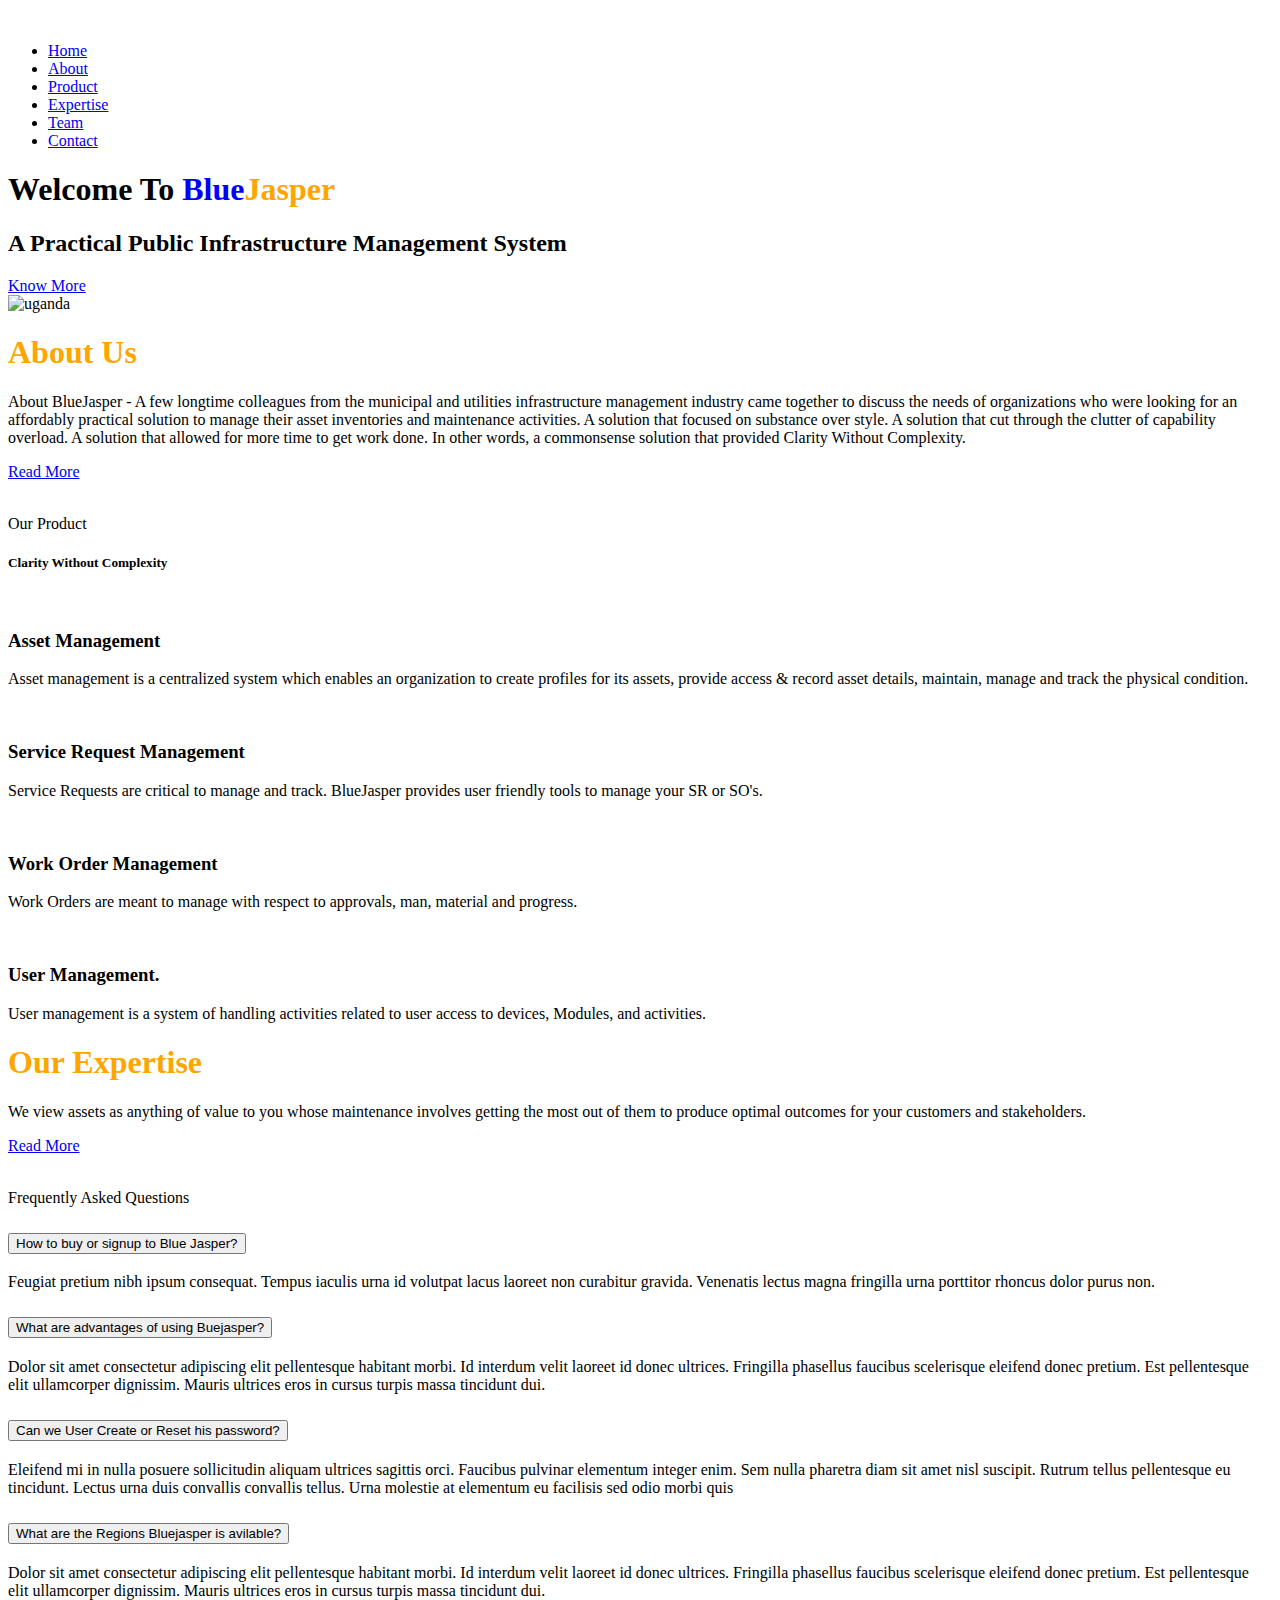
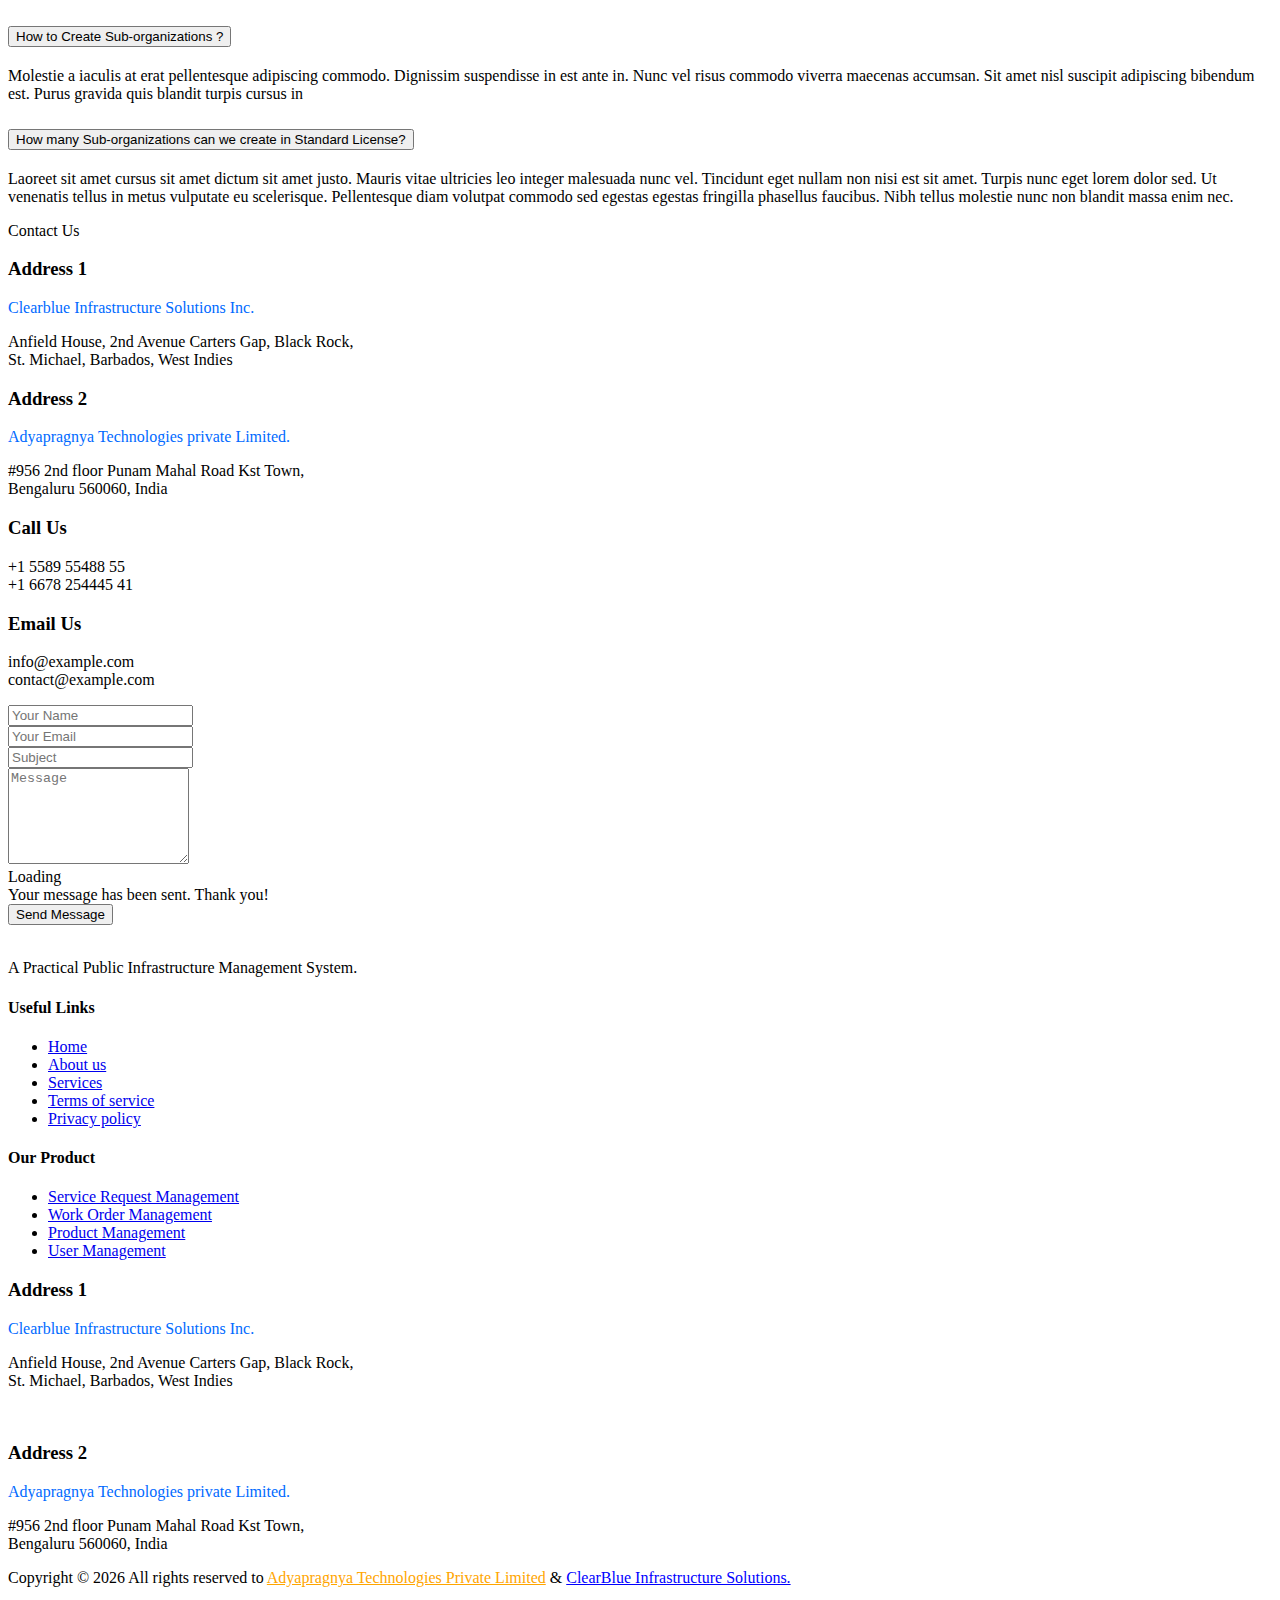
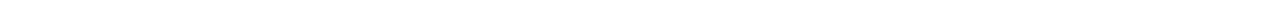
==== index.html @ 2041cfa8 "Add files via upload" ====
<!DOCTYPE html>
<html lang="en">

<head>
  <meta charset="utf-8">
  <meta content="width=device-width, initial-scale=1.0" name="viewport">

  <title>BlueJasper</title>
  <meta content="" name="description">
  <meta content="" name="keywords">

  <!-- Favicons -->
  <link href="assets/img/BJ-title-logo.png" rel="icon">
  <link href="assets/img/BJ-title-logo.png" rel="apple-touch-icon">

  <!-- Google Fonts -->
  <link href="https://fonts.googleapis.com/css?family=Open+Sans:300,300i,400,400i,600,600i,700,700i|Nunito:300,300i,400,400i,600,600i,700,700i|Poppins:300,300i,400,400i,500,500i,600,600i,700,700i" rel="stylesheet">

  <!-- Vendor CSS Files -->
  <link href="assets/vendor/aos/aos.css" rel="stylesheet">
  <link href="assets/vendor/bootstrap/css/bootstrap.min.css" rel="stylesheet">
  <link href="assets/vendor/bootstrap-icons/bootstrap-icons.css" rel="stylesheet">
  <link href="assets/vendor/glightbox/css/glightbox.min.css" rel="stylesheet">
  <link href="assets/vendor/remixicon/remixicon.css" rel="stylesheet">
  <link href="assets/vendor/swiper/swiper-bundle.min.css" rel="stylesheet">

  <!-- Template Main CSS File -->
  <link href="assets/css/style.css" rel="stylesheet">

</head>

<body>

  <!-- ======= Header ======= -->
  <header id="header" class="header fixed-top">
    <div class="container-fluid container-xl d-flex align-items-center justify-content-between">

      <a href="index.html" class="logo d-flex align-items-center">
        <img src="assets/img/nav-bar-logo.png" alt="">
      </a>

      <nav id="navbar" class="navbar">
        <ul>
          <li><a class="nav-link scrollto active" href="#hero">Home</a></li>
          <li><a class="nav-link scrollto" href="#about">About</a></li>
          <li><a class="nav-link scrollto" href="#product">Product</a></li>
          <li><a class="nav-link scrollto" href="#expertise">Expertise</a></li>
          <li><a class="nav-link scrollto" href="#team">Team</a></li>
          <li><a class="nav-link scrollto" href="#contact">Contact</a></li>
        </ul>
        <i class="bi bi-list mobile-nav-toggle"></i>
      </nav><!-- .navbar -->

    </div>
  </header><!-- End Header -->

  <!-- ======= Hero Section ======= -->
  <section id="hero" class="hero d-flex align-items-center">

    <div class="container">
      <div class="row">
        <div class="col-lg-6 d-flex flex-column justify-content-center">
          <h1 data-aos="fade-up">Welcome To <span style="color:blue">Blue</span><span style="color: orange;">Jasper</span></h1>
          <h2 data-aos="fade-up" data-aos-delay="400">A Practical Public Infrastructure Management System</h2>
          <div data-aos="fade-up" data-aos-delay="600">
            <div class="text-center text-lg-start">
              <a href="#about" class="btn-get-started scrollto d-inline-flex align-items-center justify-content-center align-self-center">
                <span>Know More</span>
                <i class="bi bi-arrow-down"></i>
              </a>
            </div>
          </div>
        </div>
        <div class="col-lg-6 hero-img" data-aos="zoom-out" data-aos-delay="300">
          <img src="assets/img/Page-1.png" class="img-fluid" alt="uganda">
        </div>
      </div>
    </div>

  </section><!-- End Hero -->

  <main id="main">
    <!-- ======= About Section ======= -->
    <section id="about" class="about">

      <div class="container" data-aos="fade-up">
        <div class="row gx-0">

          <div class="col-lg-6 d-flex flex-column justify-content-center" data-aos="fade-up" data-aos-delay="200">
            <div class="content">
              <h1 style="color: orange;">About Us</h1>
              <p>About BlueJasper - A few longtime colleagues from the municipal and utilities infrastructure management industry came together to discuss the needs of organizations who were looking for an affordably practical solution to manage their asset inventories and maintenance activities.
                 A solution that focused on substance over style. A solution that cut through the clutter of capability overload.
                 A solution that allowed for more time to get work done. In other words, a commonsense solution that provided Clarity Without Complexity.</p>
              <div class="text-center text-lg-start">
                <a href="About-us.html" class="btn-read-more d-inline-flex align-items-center justify-content-center align-self-center">
                  <span>Read More</span>
                  <i class="bi bi-arrow-right"></i>
                </a>
              </div>
            </div>
          </div>

          <div class="col-lg-6 d-flex align-items-center" data-aos="zoom-out" data-aos-delay="200">
            <img src="assets/img/about.jpg" class="img-fluid" alt="">
          </div>

        </div>
      </div>

    </section><!-- End About Section -->

    <!-- ======= Values Section ======= -->
    <section id="product" class="values">

      <div class="container" data-aos="fade-up">

        <header class="section-header">
          <p>Our Product</p>
          <h5>Clarity Without Complexity</h5>
        </header>

        <div class="row">

          <div class="col-lg-3" data-aos="fade-up" data-aos-delay="200">
            <div class="box">
              <img src="assets/img/values-4.png" class="img-fluid" alt="">
              <h3>Asset Management</h3>
              <p style="text-align: justify;">Asset management is a centralized system which enables an organization to create profiles for its assets, provide access & record asset details, maintain, manage and track the physical condition.</p>
            </div>
          </div>

          <div class="col-lg-3" data-aos="fade-up" data-aos-delay="200">
            <div class="box">
              <img src="assets/img/values-1.png" class="img-fluid" alt="">
              <h3>Service Request Management</h3>
              <p style="text-align: justify;">Service Requests are critical to manage and track. BlueJasper provides user friendly tools to manage your SR or SO's.</p>
            </div>
          </div>

          <div class="col-lg-3 mt-4 mt-lg-0" data-aos="fade-up" data-aos-delay="400">
            <div class="box">
              <img src="assets/img/values-3.png" class="img-fluid" alt="">
              <h3>Work Order Management</h3>
              <p style="text-align: justify;">Work Orders are meant to manage with respect to approvals, man, material and progress.</p>
            </div>
          </div>

          <div class="col-lg-3 mt-4 mt-lg-0" data-aos="fade-up" data-aos-delay="600">
            <div class="box">
              <img src="assets/img/values-2.png" class="img-fluid" alt="">
              <h3>User Management.</h3>
              <p style="text-align: justify;">User management is a system of handling activities related to user access to devices, Modules, and activities.</p>
            </div>
          </div>

        </div>

      </div>

    </section><!-- End Values Section -->

    <!-- ======= About Expertise Section ======= -->
    <section id="expertise" class="about">

      <div class="container" data-aos="fade-up">
        <div class="row gx-0">

          <div class="col-lg-6 d-flex flex-column justify-content-center" data-aos="fade-up" data-aos-delay="200">
            <div class="content">
              <h1 style="color: orange;">Our Expertise</h1>
              <p>We view assets as anything of value to you whose maintenance involves getting the most out of them to produce optimal outcomes for your customers and stakeholders.</p>
              <div class="text-center text-lg-start">
                <a href="expertises.html" class="btn-read-more d-inline-flex align-items-center justify-content-center align-self-center">
                  <span>Read More</span>
                  <i class="bi bi-arrow-right"></i>
                </a>
              </div>
            </div>
          </div>

          <div class="col-lg-6 d-flex align-items-center" data-aos="zoom-out" data-aos-delay="200">
            <img src="assets/img/about.jpg" class="img-fluid" alt="">
          </div>

        </div>
      </div>

    </section><!-- End Expertise Section ====-->

    <!---=====Team Section====-->
    <!-- <section id="team" class="team">

      <div class="container aos-init aos-animate" data-aos="fade-up">

        <header class="section-header">
          <p>Our Team</p>
        </header>

        <div class="row gy-4">

          <div class="col-lg-4 col-md-6 d-flex align-items-stretch aos-init aos-animate" data-aos="fade-up" data-aos-delay="100">
            <div class="member">
              <div class="member-img">
                <img src="assets/img/team/team-1.jpg" class="img-fluid" alt="">
                <div class="social">
                  <a href=""><i class="bi bi-twitter"></i></a>
                  <a href=""><i class="bi bi-facebook"></i></a>
                  <a href=""><i class="bi bi-instagram"></i></a>
                  <a href=""><i class="bi bi-linkedin"></i></a>
                </div>
              </div>
              <div class="member-info">
                <h4>Walter White</h4>
                <span>Chief Executive Officer</span>
                <p>Velit aut quia fugit et et. Dolorum ea voluptate vel tempore tenetur ipsa quae aut. Ipsum exercitationem iure minima enim corporis et voluptate.</p>
              </div>
            </div>
          </div>

          <div class="col-lg-4 col-md-6 d-flex align-items-stretch aos-init aos-animate" data-aos="fade-up" data-aos-delay="200">
            <div class="member">
              <div class="member-img">
                <img src="assets/img/team/team-2.jpg" class="img-fluid" alt="">
                <div class="social">
                  <a href=""><i class="bi bi-twitter"></i></a>
                  <a href=""><i class="bi bi-facebook"></i></a>
                  <a href=""><i class="bi bi-instagram"></i></a>
                  <a href=""><i class="bi bi-linkedin"></i></a>
                </div>
              </div>
              <div class="member-info">
                <h4>Sarah Jhonson</h4>
                <span>Product Manager</span>
                <p>Quo esse repellendus quia id. Est eum et accusantium pariatur fugit nihil minima suscipit corporis. Voluptate sed quas reiciendis animi neque sapiente.</p>
              </div>
            </div>
          </div>

          <div class="col-lg-4 col-md-6 d-flex align-items-stretch aos-init aos-animate" data-aos="fade-up" data-aos-delay="300">
            <div class="member">
              <div class="member-img">
                <img src="assets/img/team/team-3.jpg" class="img-fluid" alt="">
                <div class="social">
                  <a href=""><i class="bi bi-twitter"></i></a>
                  <a href=""><i class="bi bi-facebook"></i></a>
                  <a href=""><i class="bi bi-instagram"></i></a>
                  <a href=""><i class="bi bi-linkedin"></i></a>
                </div>
              </div>
              <div class="member-info">
                <h4>William Anderson</h4>
                <span>CTO</span>
                <p>Vero omnis enim consequatur. Voluptas consectetur unde qui molestiae deserunt. Voluptates enim aut architecto porro aspernatur molestiae modi.</p>
              </div>
            </div>
          </div>


        </div>

      </div>

    </section> -->
    <!----======End Of Team Section====-->

 
  

    <!-- ======= Services Section ======= -->
    <!-- <section id="services" class="services">

      <div class="container" data-aos="fade-up">

        <header class="section-header">
          <h2>Services</h2>
          <p>Veritatis et dolores facere numquam et praesentium</p>
        </header>

        <div class="row gy-4">

          <div class="col-lg-4 col-md-6" data-aos="fade-up" data-aos-delay="200">
            <div class="service-box blue">
              <i class="ri-discuss-line icon"></i>
              <h3>Nesciunt Mete</h3>
              <p>Provident nihil minus qui consequatur non omnis maiores. Eos accusantium minus dolores iure perferendis tempore et consequatur.</p>
              <a href="#" class="read-more"><span>Read More</span> <i class="bi bi-arrow-right"></i></a>
            </div>
          </div>

          <div class="col-lg-4 col-md-6" data-aos="fade-up" data-aos-delay="300">
            <div class="service-box orange">
              <i class="ri-discuss-line icon"></i>
              <h3>Eosle Commodi</h3>
              <p>Ut autem aut autem non a. Sint sint sit facilis nam iusto sint. Libero corrupti neque eum hic non ut nesciunt dolorem.</p>
              <a href="#" class="read-more"><span>Read More</span> <i class="bi bi-arrow-right"></i></a>
            </div>
          </div>

          <div class="col-lg-4 col-md-6" data-aos="fade-up" data-aos-delay="400">
            <div class="service-box green">
              <i class="ri-discuss-line icon"></i>
              <h3>Ledo Markt</h3>
              <p>Ut excepturi voluptatem nisi sed. Quidem fuga consequatur. Minus ea aut. Vel qui id voluptas adipisci eos earum corrupti.</p>
              <a href="#" class="read-more"><span>Read More</span> <i class="bi bi-arrow-right"></i></a>
            </div>
          </div>

          

        </div>

      </div>

    </section> -->

    <!-- ======= Pricing Section ======= -->
    <!-- <section id="pricing" class="pricing">

      <div class="container" data-aos="fade-up">

        <header class="section-header">
          <h2>Pricing</h2>
          <p>Check our Pricing</p>
        </header>

        <div class="row gy-4" data-aos="fade-left">


          <div class="col-lg-4 col-md-6" data-aos="zoom-in" data-aos-delay="200">
            <div class="box">
              <span class="featured">Featured</span>
              <h3 style="color: #65c600;">Starter Plan</h3>
              <div class="price"><sup>$</sup>19<span> / mo</span></div>
              <img src="assets/img/pricing-starter.png" class="img-fluid" alt="">
              <ul>
                <li>Aida dere</li>
                <li>Nec feugiat nisl</li>
                <li>Nulla at volutpat dola</li>
                <li>Pharetra massa</li>
                <li class="na">Massa ultricies mi</li>
              </ul>
              <a href="#" class="btn-buy">Buy Now</a>
            </div>
          </div>

          <div class="col-lg-4 col-md-6" data-aos="zoom-in" data-aos-delay="300">
            <div class="box">
              <h3 style="color: #ff901c;">Business Plan</h3>
              <div class="price"><sup>$</sup>29<span> / mo</span></div>
              <img src="assets/img/pricing-business.png" class="img-fluid" alt="">
              <ul>
                <li>Aida dere</li>
                <li>Nec feugiat nisl</li>
                <li>Nulla at volutpat dola</li>
                <li>Pharetra massa</li>
                <li>Massa ultricies mi</li>
              </ul>
              <a href="#" class="btn-buy">Buy Now</a>
            </div>
          </div>

          <div class="col-lg-4 col-md-6" data-aos="zoom-in" data-aos-delay="400">
            <div class="box">
              <h3 style="color: #ff0071;">Ultimate Plan</h3>
              <div class="price"><sup>$</sup>49<span> / mo</span></div>
              <img src="assets/img/pricing-ultimate.png" class="img-fluid" alt="">
              <ul>
                <li>Aida dere</li>
                <li>Nec feugiat nisl</li>
                <li>Nulla at volutpat dola</li>
                <li>Pharetra massa</li>
                <li>Massa ultricies mi</li>
              </ul>
              <a href="#" class="btn-buy">Buy Now</a>
            </div>
          </div>

        </div>

      </div>

    </section> -->

    <!-- ======= F.A.Q Section ======= -->
    <section id="faq" class="faq">

      <div class="container" data-aos="fade-up">

        <header class="section-header">
          <p>Frequently Asked Questions</p>
        </header>

        <div class="row">
          <div class="col-lg-6">
            <!-- F.A.Q List 1-->
            <div class="accordion accordion-flush" id="faqlist1">
              <div class="accordion-item">
                <h2 class="accordion-header">
                  <button class="accordion-button collapsed" type="button" data-bs-toggle="collapse" data-bs-target="#faq-content-1">
                    How to buy or signup to Blue Jasper?
                  </button>
                </h2>
                <div id="faq-content-1" class="accordion-collapse collapse" data-bs-parent="#faqlist1">
                  <div class="accordion-body">
                    Feugiat pretium nibh ipsum consequat. Tempus iaculis urna id volutpat lacus laoreet non curabitur gravida. Venenatis lectus magna fringilla urna porttitor rhoncus dolor purus non.
                  </div>
                </div>
              </div>

              <div class="accordion-item">
                <h2 class="accordion-header">
                  <button class="accordion-button collapsed" type="button" data-bs-toggle="collapse" data-bs-target="#faq-content-2">
                    What are advantages of using Buejasper?
                  </button>
                </h2>
                <div id="faq-content-2" class="accordion-collapse collapse" data-bs-parent="#faqlist1">
                  <div class="accordion-body">
                    Dolor sit amet consectetur adipiscing elit pellentesque habitant morbi. Id interdum velit laoreet id donec ultrices. Fringilla phasellus faucibus scelerisque eleifend donec pretium. Est pellentesque elit ullamcorper dignissim. Mauris ultrices eros in cursus turpis massa tincidunt dui.
                  </div>
                </div>
              </div>

              <div class="accordion-item">
                <h2 class="accordion-header">
                  <button class="accordion-button collapsed" type="button" data-bs-toggle="collapse" data-bs-target="#faq-content-3">
                    Can we User Create or Reset his password?
                  </button>
                </h2>
                <div id="faq-content-3" class="accordion-collapse collapse" data-bs-parent="#faqlist1">
                  <div class="accordion-body">
                    Eleifend mi in nulla posuere sollicitudin aliquam ultrices sagittis orci. Faucibus pulvinar elementum integer enim. Sem nulla pharetra diam sit amet nisl suscipit. Rutrum tellus pellentesque eu tincidunt. Lectus urna duis convallis convallis tellus. Urna molestie at elementum eu facilisis sed odio morbi quis
                  </div>
                </div>
              </div>

            </div>
          </div>

          <div class="col-lg-6">

            <!-- F.A.Q List 2-->
            <div class="accordion accordion-flush" id="faqlist2">

              <div class="accordion-item">
                <h2 class="accordion-header">
                  <button class="accordion-button collapsed" type="button" data-bs-toggle="collapse" data-bs-target="#faq2-content-1">
                    What are the Regions Bluejasper is avilable?
                  </button>
                </h2>
                <div id="faq2-content-1" class="accordion-collapse collapse" data-bs-parent="#faqlist2">
                  <div class="accordion-body">
                    Dolor sit amet consectetur adipiscing elit pellentesque habitant morbi. Id interdum velit laoreet id donec ultrices. Fringilla phasellus faucibus scelerisque eleifend donec pretium. Est pellentesque elit ullamcorper dignissim. Mauris ultrices eros in cursus turpis massa tincidunt dui.
                  </div>
                </div>
              </div>

              <div class="accordion-item">
                <h2 class="accordion-header">
                  <button class="accordion-button collapsed" type="button" data-bs-toggle="collapse" data-bs-target="#faq2-content-2">
                    How to Create Sub-organizations ?
                  </button>
                </h2>
                <div id="faq2-content-2" class="accordion-collapse collapse" data-bs-parent="#faqlist2">
                  <div class="accordion-body">
                    Molestie a iaculis at erat pellentesque adipiscing commodo. Dignissim suspendisse in est ante in. Nunc vel risus commodo viverra maecenas accumsan. Sit amet nisl suscipit adipiscing bibendum est. Purus gravida quis blandit turpis cursus in
                  </div>
                </div>
              </div>

              <div class="accordion-item">
                <h2 class="accordion-header">
                  <button class="accordion-button collapsed" type="button" data-bs-toggle="collapse" data-bs-target="#faq2-content-3">
                    How many Sub-organizations can we create in Standard License?
                  </button>
                </h2>
                <div id="faq2-content-3" class="accordion-collapse collapse" data-bs-parent="#faqlist2">
                  <div class="accordion-body">
                    Laoreet sit amet cursus sit amet dictum sit amet justo. Mauris vitae ultricies leo integer malesuada nunc vel. Tincidunt eget nullam non nisi est sit amet. Turpis nunc eget lorem dolor sed. Ut venenatis tellus in metus vulputate eu scelerisque. Pellentesque diam volutpat commodo sed egestas egestas fringilla phasellus faucibus. Nibh tellus molestie nunc non blandit massa enim nec.
                  </div>
                </div>
              </div>

            </div>
          </div>

        </div>

      </div>

    </section><!-- End F.A.Q Section -->



    <!-- ======= Contact Section ======= -->
    <section id="contact" class="contact">

      <div class="container" data-aos="fade-up">

        <header class="section-header">
          <p>Contact Us</p>
        </header>

        <div class="row gy-4">

          <div class="col-lg-6">

            <div class="row gy-4">
              <div class="col-md-6">
                <div class="info-box">
                  <i class="bi bi-geo-alt"></i>
                  <h3>Address 1</h3>
                  <p style="color: #006aff;">Clearblue Infrastructure Solutions Inc.</p>
                  <p>Anfield House, 2nd Avenue Carters Gap, Black Rock,
                    <br>St. Michael, Barbados, West Indies</p>
                </div>
              </div>
              <div class="col-md-6">
                <div class="info-box">
                  <i class="bi bi-geo-alt"></i>
                  <h3>Address 2</h3>
                  <p style="color: #006aff;">Adyapragnya Technologies private Limited.</p>
                  <p>#956 2nd floor Punam Mahal Road
                    Kst Town, 
                    <br>Bengaluru 560060, India</p>
                </div>
              </div>
              
              <div class="col-md-6">
                <div class="info-box">
                  <i class="bi bi-telephone"></i>
                  <h3>Call Us</h3>
                  <p>+1 5589 55488 55<br>+1 6678 254445 41</p>
                </div>
              </div>
              <div class="col-md-6">
                <div class="info-box">
                  <i class="bi bi-envelope"></i>
                  <h3>Email Us</h3>
                  <p>info@example.com<br>contact@example.com</p>
                </div>
              </div>
            </div>

          </div>

          <div class="col-lg-6">
            <form action="forms/contact.php" method="post" class="php-email-form">
              <div class="row gy-4">

                <div class="col-md-6">
                  <input type="text" name="name" class="form-control" placeholder="Your Name" required>
                </div>

                <div class="col-md-6 ">
                  <input type="email" class="form-control" name="email" placeholder="Your Email" required>
                </div>

                <div class="col-md-12">
                  <input type="text" class="form-control" name="subject" placeholder="Subject" required>
                </div>

                <div class="col-md-12">
                  <textarea class="form-control" name="message" rows="6" placeholder="Message" required></textarea>
                </div>

                <div class="col-md-12 text-center">
                  <div class="loading">Loading</div>
                  <div class="error-message"></div>
                  <div class="sent-message">Your message has been sent. Thank you!</div>

                  <button type="submit">Send Message</button>
                </div>

              </div>
            </form>

          </div>

        </div>

      </div>

    </section><!-- End Contact Section -->

  </main><!-- End #main -->

  <!-- ======= Footer ======= -->
  <footer id="footer" class="footer">

    <div class="footer-top">
      <div class="container">
        <div class="row gy-4">
          <div class="col-lg-4 col-md-12 footer-info">
            <a href="index.html" class="logo d-flex align-items-center">
              <img src="assets/img/footer-logo.png" alt="">
            </a>
            <p>A Practical Public Infrastructure Management System.</p>
            <div class="social-links mt-3">
              <a href="#" class="twitter"><i class="bi bi-twitter"></i></a>
              <a href="#" class="facebook"><i class="bi bi-facebook"></i></a>
              <a href="#" class="instagram"><i class="bi bi-instagram"></i></a>
              <a href="#" class="linkedin"><i class="bi bi-linkedin"></i></a>
            </div>
          </div>

          <div class="col-lg-3 col-6 footer-links">
            <h4>Useful Links</h4>
            <ul>
              <li><i class="bi bi-chevron-right"></i> <a href="index.html">Home</a></li>
              <li><i class="bi bi-chevron-right"></i> <a href="About-us.html">About us</a></li>
              <li><i class="bi bi-chevron-right"></i> <a href="#">Services</a></li>
              <li><i class="bi bi-chevron-right"></i> <a href="#">Terms of service</a></li>
              <li><i class="bi bi-chevron-right"></i> <a href="#">Privacy policy</a></li>
            </ul>
          </div>

          <div class="col-lg-3 col-6 footer-links">
            <h4>Our Product</h4>
            <ul>
              <li><i class="bi bi-chevron-right"></i> <a href="#product">Service Request Management</a></li>
              <li><i class="bi bi-chevron-right"></i> <a href="#product">Work Order Management</a></li>
              <li><i class="bi bi-chevron-right"></i> <a href="#product">Product Management</a></li>
              <li><i class="bi bi-chevron-right"></i> <a href="#product">User Management</a></li>
            </ul>
          </div>

          <div class="col-lg-4 col-md-12 footer-contact text-center text-md-start">
            <h3><i class="bi bi-geo-alt-fill"></i>Address 1</h3>
            <p style="color: #006aff;">Clearblue Infrastructure Solutions Inc.</p>
            <p>Anfield House, 2nd Avenue Carters Gap, Black Rock,
              <br>St. Michael, Barbados, West Indies</p><br>
          </div>

          <div class="col-lg-4 col-md-12 footer-contact text-center text-md-start">
            <h3><i class="bi bi-geo-alt-fill"></i>Address 2</h3>
            <p style="color: #006aff;">Adyapragnya Technologies private Limited.</p>
          <p>#956 2nd floor Punam Mahal Road
            Kst Town, 
            <br>Bengaluru 560060, India</p>
        </p>
          </div>

          
        </div>
      </div>
    </div>

    <div class="container">
      <div class="copyright">
        <p class="copywrite-text">
            Copyright © <script>document.write(new Date().getFullYear());</script> All rights reserved to <i class="fa fa-building-o" aria-hidden="true"></i><a href="https://www.adyapragnya.com/" target="_blank" style="color: orange;"> Adyapragnya Technologies Private Limited</a> &amp; <a href="https://clearblue-infra.com/" target="_blank" style="color: Blue;">ClearBlue Infrastructure Solutions.</a>
            </p>
      </div>
      
    </div>
  </footer><!-- End Footer -->

  <a href="#" class="back-to-top d-flex align-items-center justify-content-center"><i class="bi bi-arrow-up-short"></i></a>

  <!-- Vendor JS Files -->
  <script src="assets/vendor/purecounter/purecounter_vanilla.js"></script>
  <script src="assets/vendor/aos/aos.js"></script>
  <script src="assets/vendor/bootstrap/js/bootstrap.bundle.min.js"></script>
  <script src="assets/vendor/glightbox/js/glightbox.min.js"></script>
  <script src="assets/vendor/isotope-layout/isotope.pkgd.min.js"></script>
  <script src="assets/vendor/swiper/swiper-bundle.min.js"></script>
  <script src="assets/vendor/php-email-form/validate.js"></script>

  <!-- Template Main JS File -->
  <script src="assets/js/main.js"></script>

</body>

</html>
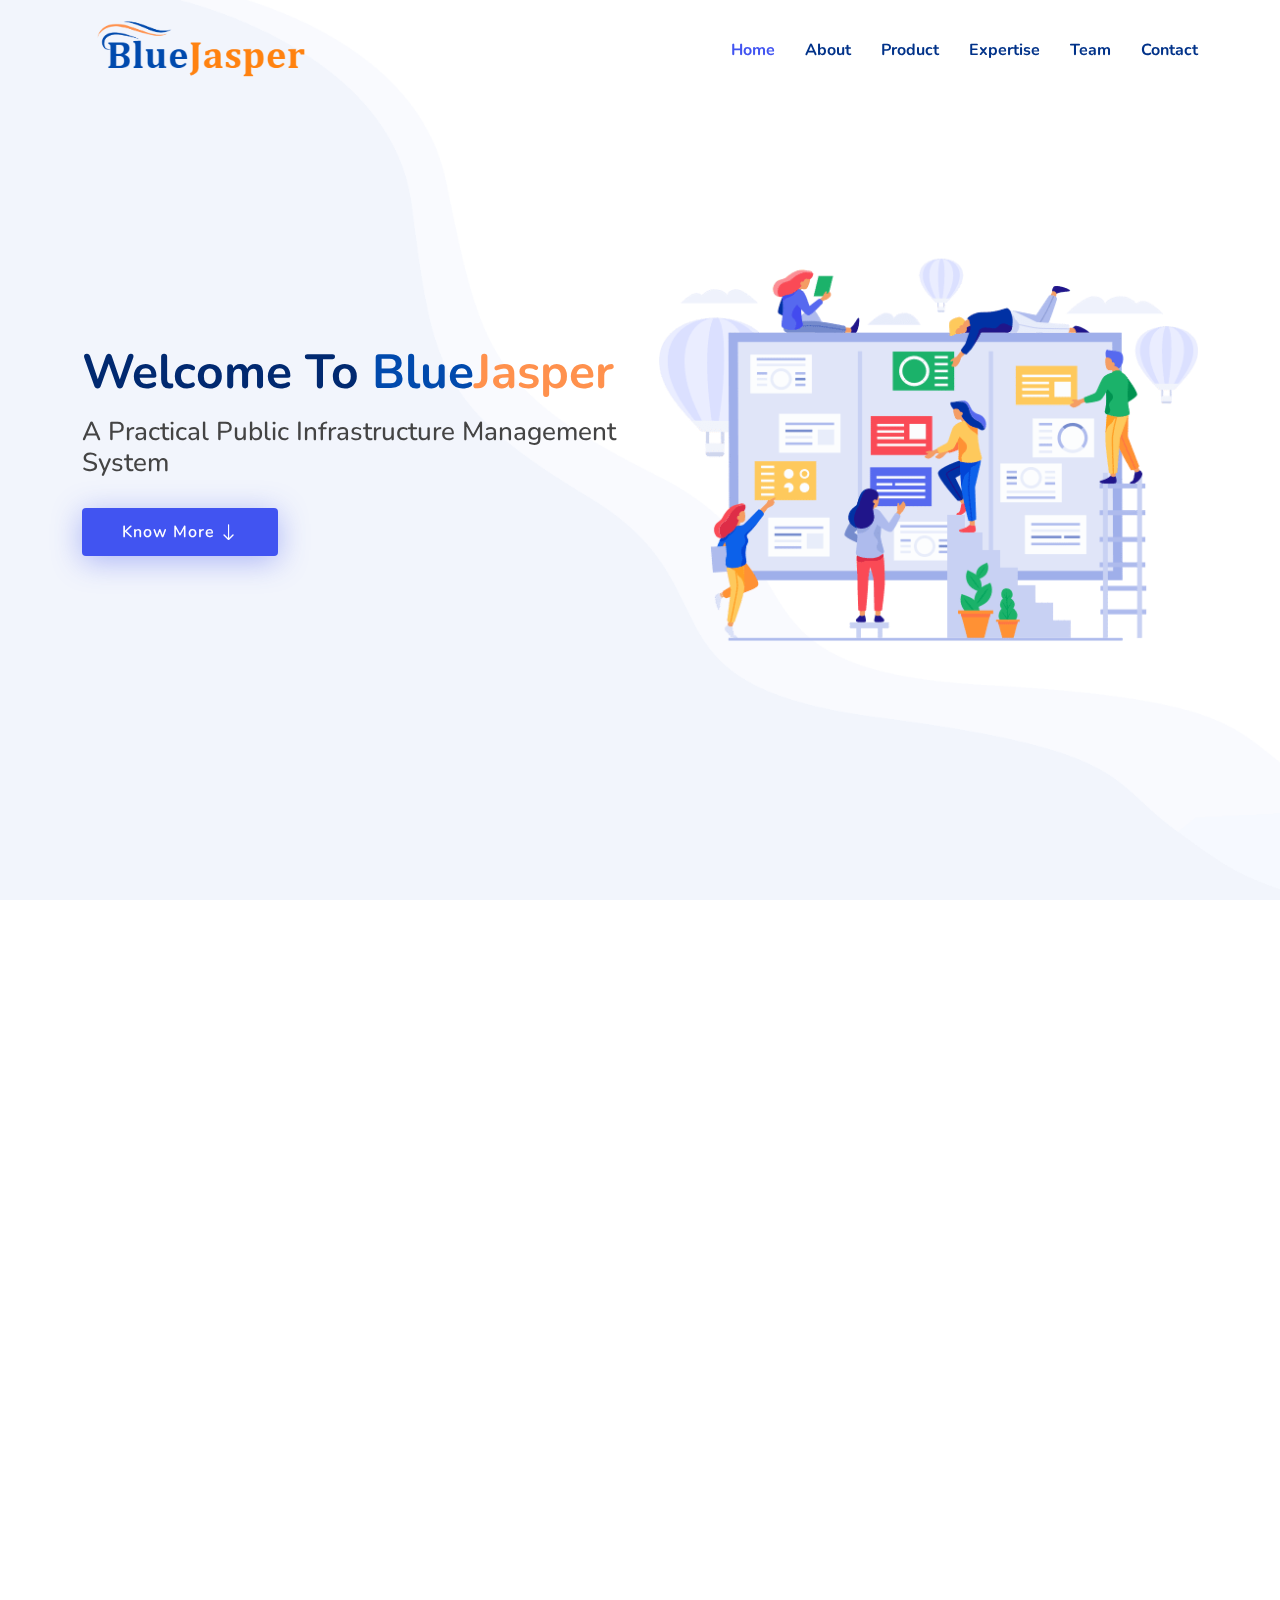
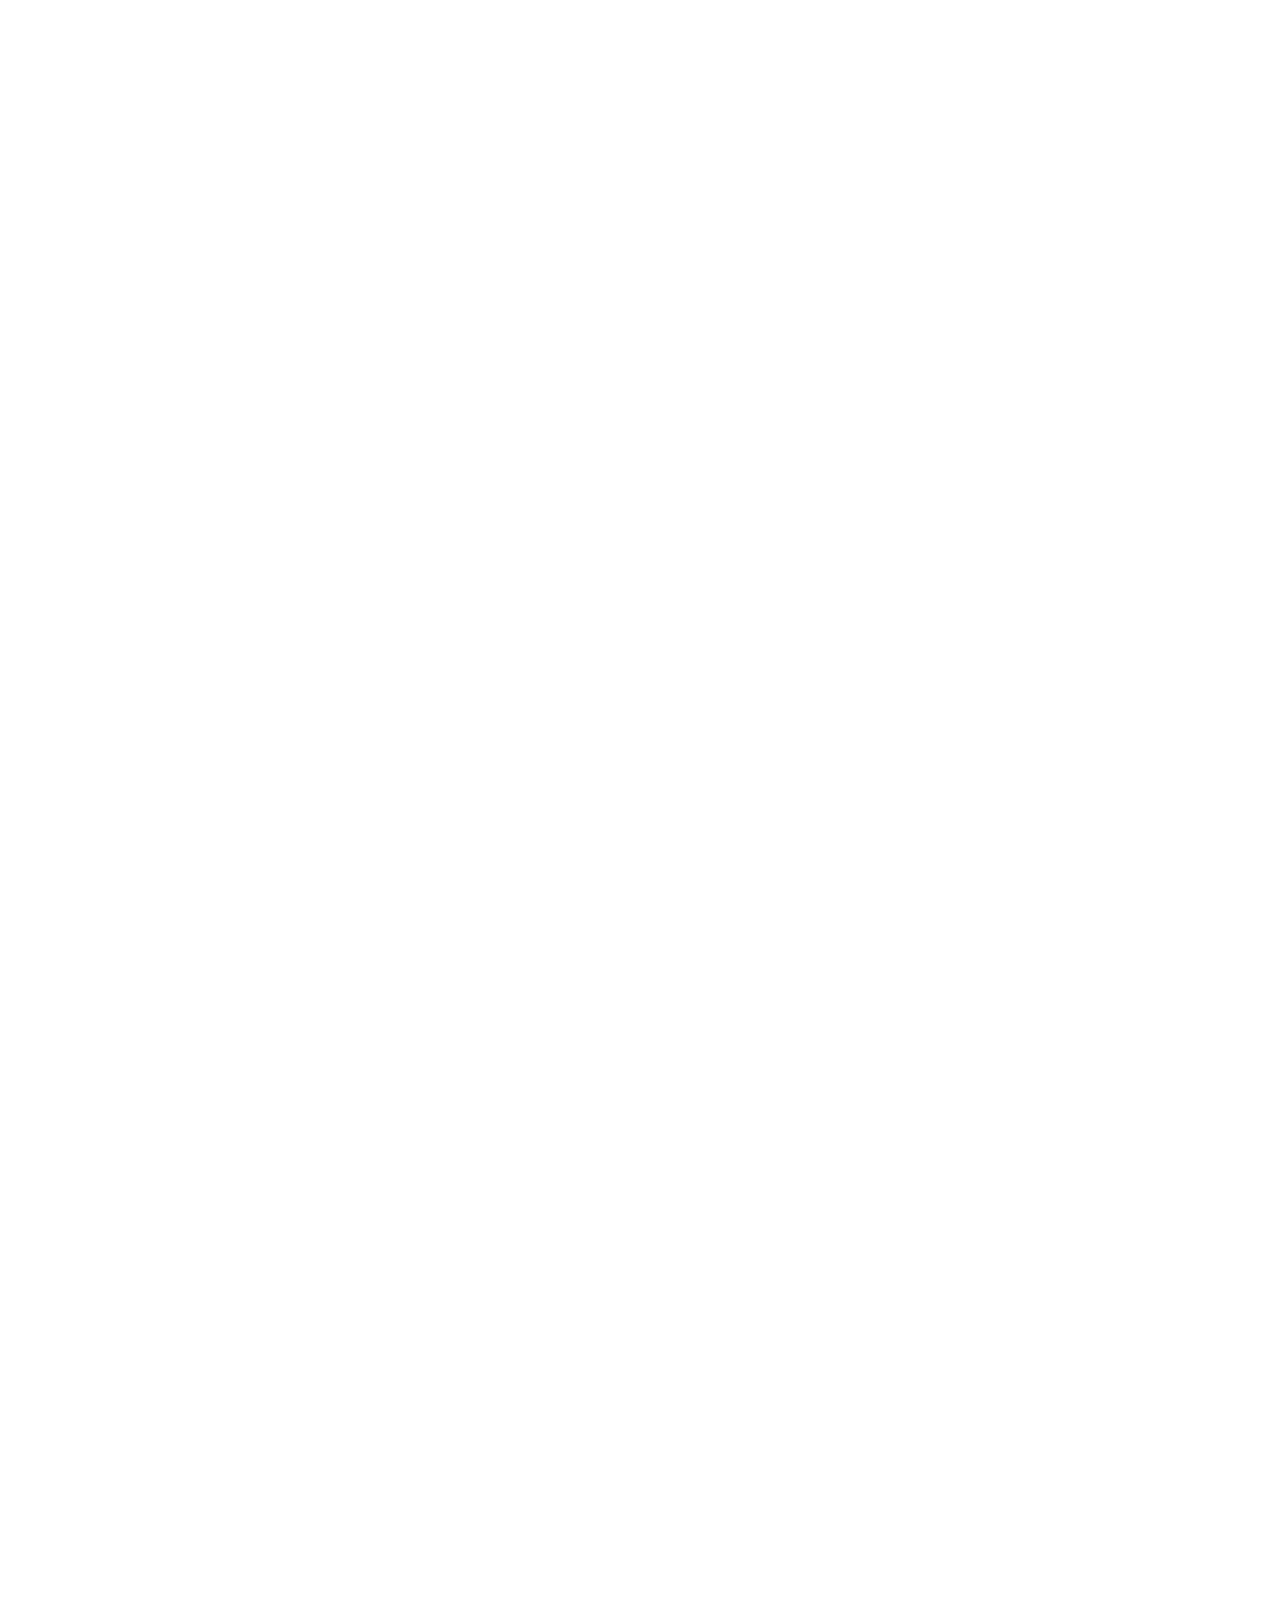
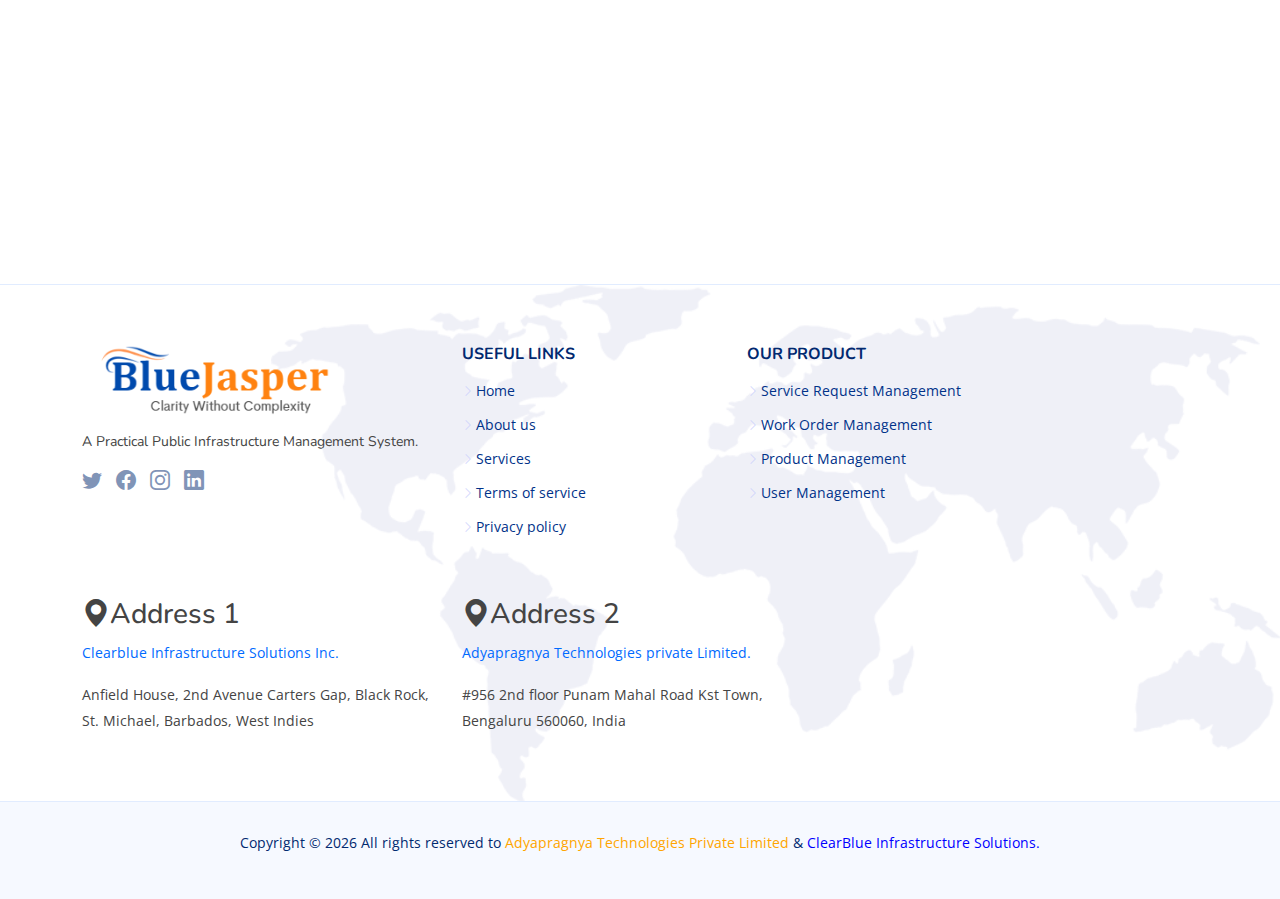
==== commit b802acbd: "Add files via upload" ====
--- a/index.html
+++ b/index.html
@@ -60,7 +60,7 @@
     <div class="container">
       <div class="row">
         <div class="col-lg-6 d-flex flex-column justify-content-center">
-          <h1 data-aos="fade-up">Welcome To <span style="color:blue">Blue</span><span style="color: orange;">Jasper</span></h1>
+          <h1 data-aos="fade-up">Welcome To <span style="color:#014aad;">Blue</span><span style="color: #ff914d;">Jasper</span></h1>
           <h2 data-aos="fade-up" data-aos-delay="400">A Practical Public Infrastructure Management System</h2>
           <div data-aos="fade-up" data-aos-delay="600">
             <div class="text-center text-lg-start">
@@ -383,112 +383,8 @@
     </section> -->
 
     <!-- ======= F.A.Q Section ======= -->
-    <section id="faq" class="faq">
-
-      <div class="container" data-aos="fade-up">
-
-        <header class="section-header">
-          <p>Frequently Asked Questions</p>
-        </header>
-
-        <div class="row">
-          <div class="col-lg-6">
-            <!-- F.A.Q List 1-->
-            <div class="accordion accordion-flush" id="faqlist1">
-              <div class="accordion-item">
-                <h2 class="accordion-header">
-                  <button class="accordion-button collapsed" type="button" data-bs-toggle="collapse" data-bs-target="#faq-content-1">
-                    How to buy or signup to Blue Jasper?
-                  </button>
-                </h2>
-                <div id="faq-content-1" class="accordion-collapse collapse" data-bs-parent="#faqlist1">
-                  <div class="accordion-body">
-                    Feugiat pretium nibh ipsum consequat. Tempus iaculis urna id volutpat lacus laoreet non curabitur gravida. Venenatis lectus magna fringilla urna porttitor rhoncus dolor purus non.
-                  </div>
-                </div>
-              </div>
-
-              <div class="accordion-item">
-                <h2 class="accordion-header">
-                  <button class="accordion-button collapsed" type="button" data-bs-toggle="collapse" data-bs-target="#faq-content-2">
-                    What are advantages of using Buejasper?
-                  </button>
-                </h2>
-                <div id="faq-content-2" class="accordion-collapse collapse" data-bs-parent="#faqlist1">
-                  <div class="accordion-body">
-                    Dolor sit amet consectetur adipiscing elit pellentesque habitant morbi. Id interdum velit laoreet id donec ultrices. Fringilla phasellus faucibus scelerisque eleifend donec pretium. Est pellentesque elit ullamcorper dignissim. Mauris ultrices eros in cursus turpis massa tincidunt dui.
-                  </div>
-                </div>
-              </div>
-
-              <div class="accordion-item">
-                <h2 class="accordion-header">
-                  <button class="accordion-button collapsed" type="button" data-bs-toggle="collapse" data-bs-target="#faq-content-3">
-                    Can we User Create or Reset his password?
-                  </button>
-                </h2>
-                <div id="faq-content-3" class="accordion-collapse collapse" data-bs-parent="#faqlist1">
-                  <div class="accordion-body">
-                    Eleifend mi in nulla posuere sollicitudin aliquam ultrices sagittis orci. Faucibus pulvinar elementum integer enim. Sem nulla pharetra diam sit amet nisl suscipit. Rutrum tellus pellentesque eu tincidunt. Lectus urna duis convallis convallis tellus. Urna molestie at elementum eu facilisis sed odio morbi quis
-                  </div>
-                </div>
-              </div>
-
-            </div>
-          </div>
-
-          <div class="col-lg-6">
-
-            <!-- F.A.Q List 2-->
-            <div class="accordion accordion-flush" id="faqlist2">
-
-              <div class="accordion-item">
-                <h2 class="accordion-header">
-                  <button class="accordion-button collapsed" type="button" data-bs-toggle="collapse" data-bs-target="#faq2-content-1">
-                    What are the Regions Bluejasper is avilable?
-                  </button>
-                </h2>
-                <div id="faq2-content-1" class="accordion-collapse collapse" data-bs-parent="#faqlist2">
-                  <div class="accordion-body">
-                    Dolor sit amet consectetur adipiscing elit pellentesque habitant morbi. Id interdum velit laoreet id donec ultrices. Fringilla phasellus faucibus scelerisque eleifend donec pretium. Est pellentesque elit ullamcorper dignissim. Mauris ultrices eros in cursus turpis massa tincidunt dui.
-                  </div>
-                </div>
-              </div>
-
-              <div class="accordion-item">
-                <h2 class="accordion-header">
-                  <button class="accordion-button collapsed" type="button" data-bs-toggle="collapse" data-bs-target="#faq2-content-2">
-                    How to Create Sub-organizations ?
-                  </button>
-                </h2>
-                <div id="faq2-content-2" class="accordion-collapse collapse" data-bs-parent="#faqlist2">
-                  <div class="accordion-body">
-                    Molestie a iaculis at erat pellentesque adipiscing commodo. Dignissim suspendisse in est ante in. Nunc vel risus commodo viverra maecenas accumsan. Sit amet nisl suscipit adipiscing bibendum est. Purus gravida quis blandit turpis cursus in
-                  </div>
-                </div>
-              </div>
-
-              <div class="accordion-item">
-                <h2 class="accordion-header">
-                  <button class="accordion-button collapsed" type="button" data-bs-toggle="collapse" data-bs-target="#faq2-content-3">
-                    How many Sub-organizations can we create in Standard License?
-                  </button>
-                </h2>
-                <div id="faq2-content-3" class="accordion-collapse collapse" data-bs-parent="#faqlist2">
-                  <div class="accordion-body">
-                    Laoreet sit amet cursus sit amet dictum sit amet justo. Mauris vitae ultricies leo integer malesuada nunc vel. Tincidunt eget nullam non nisi est sit amet. Turpis nunc eget lorem dolor sed. Ut venenatis tellus in metus vulputate eu scelerisque. Pellentesque diam volutpat commodo sed egestas egestas fringilla phasellus faucibus. Nibh tellus molestie nunc non blandit massa enim nec.
-                  </div>
-                </div>
-              </div>
-
-            </div>
-          </div>
-
-        </div>
-
-      </div>
-
-    </section><!-- End F.A.Q Section -->
+    
+    <!-- End F.A.Q Section -->
 
 
 
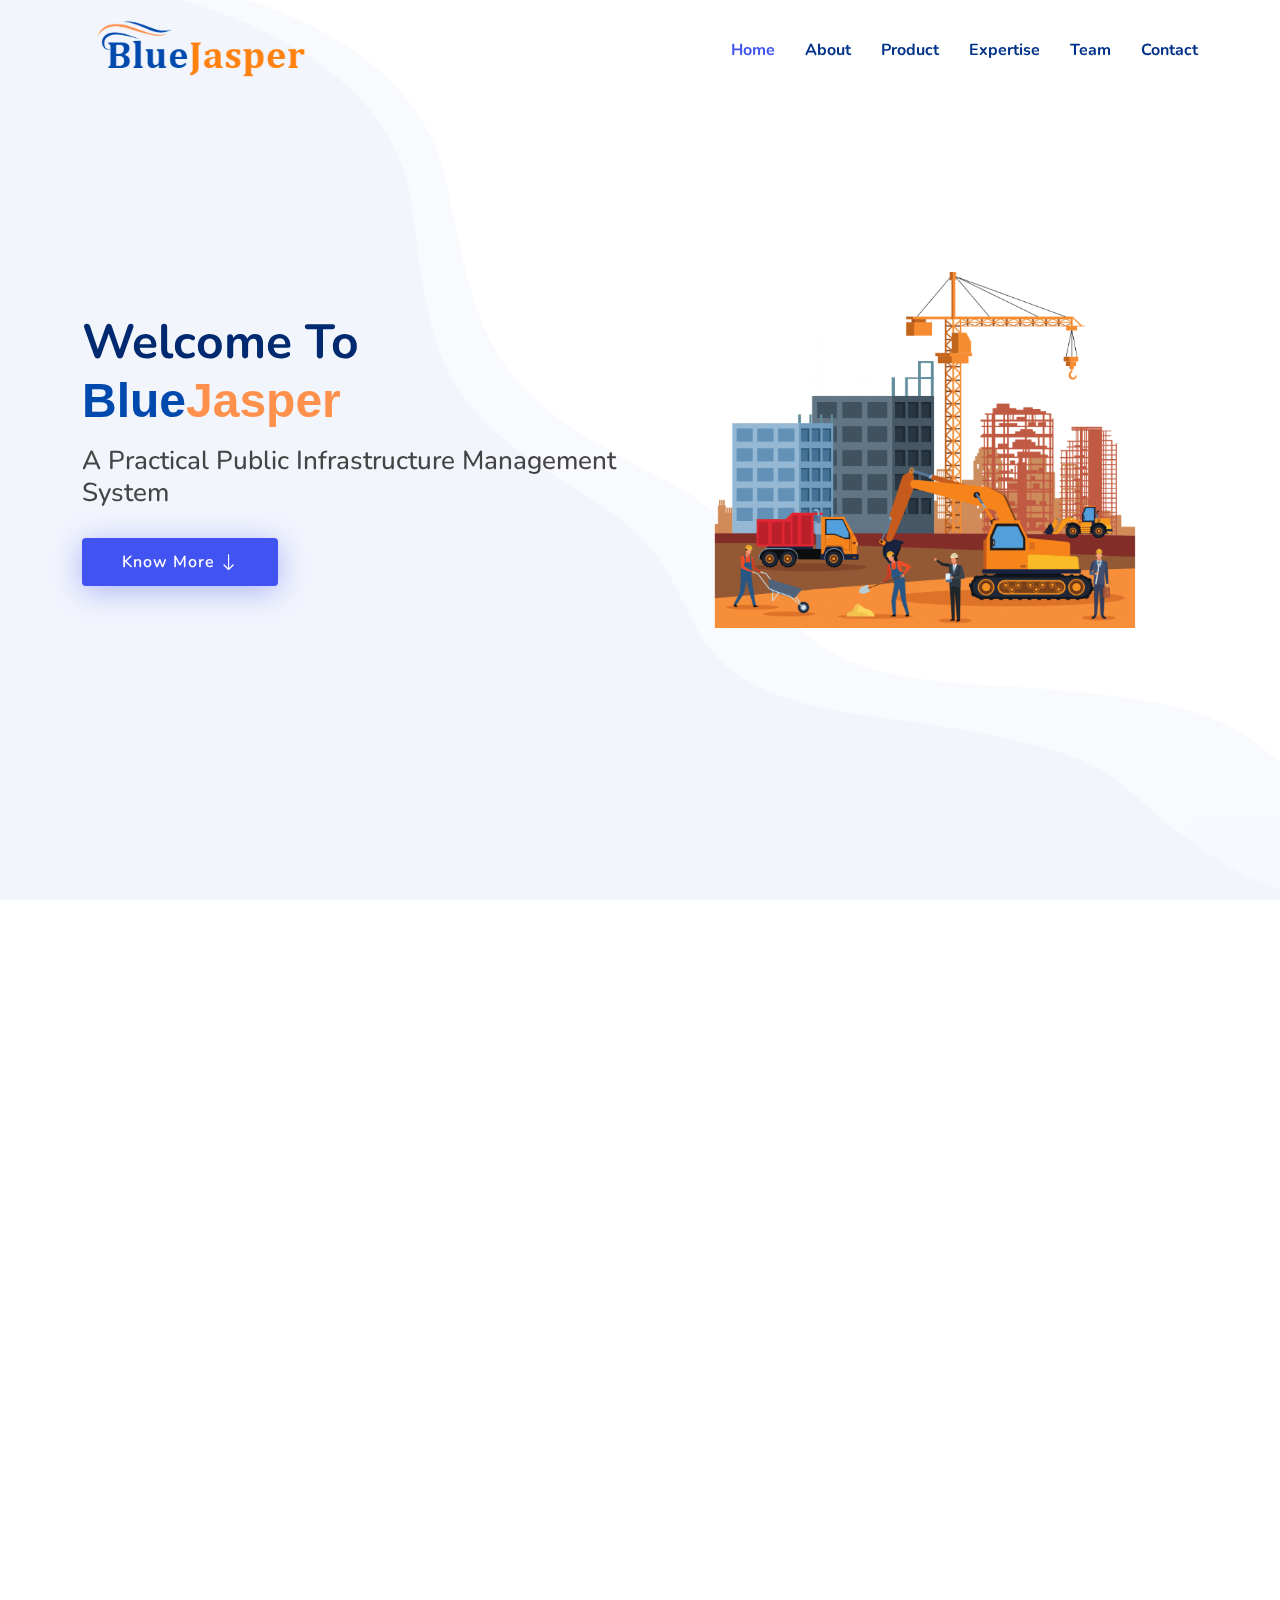
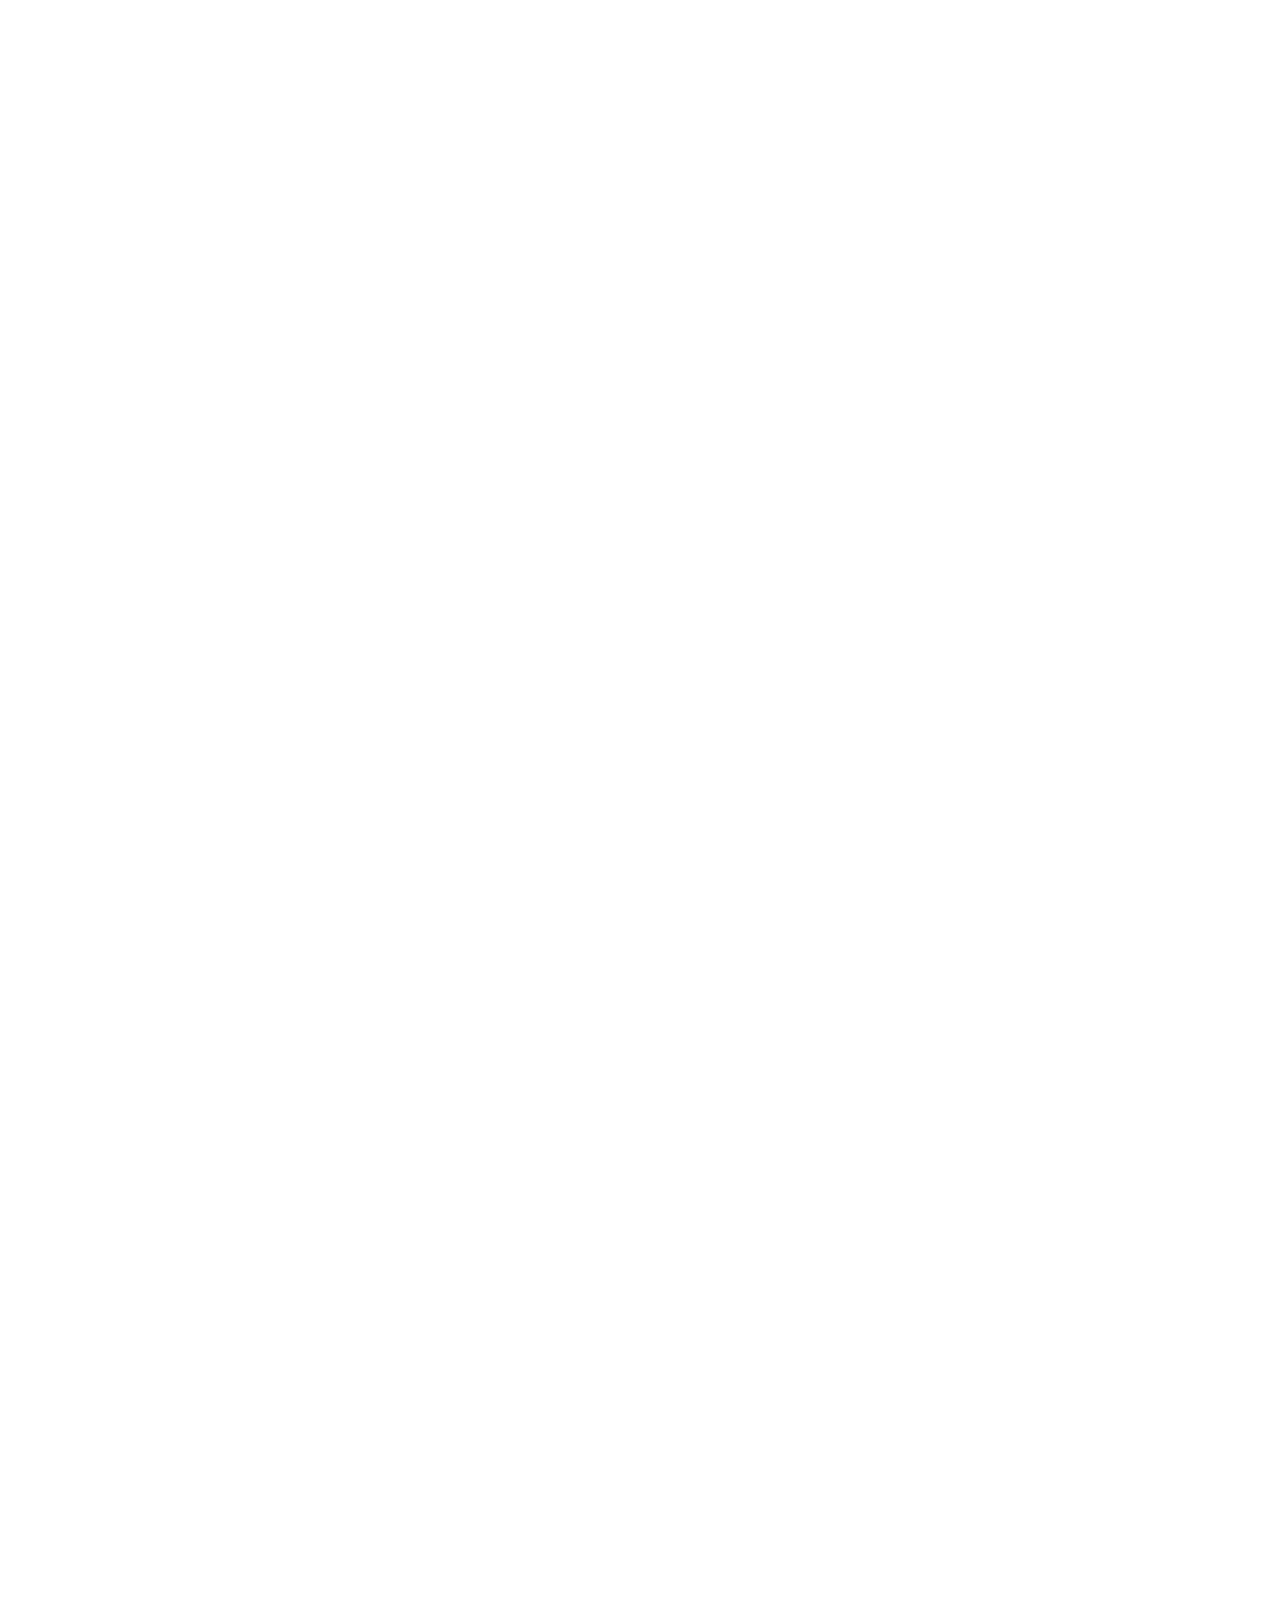
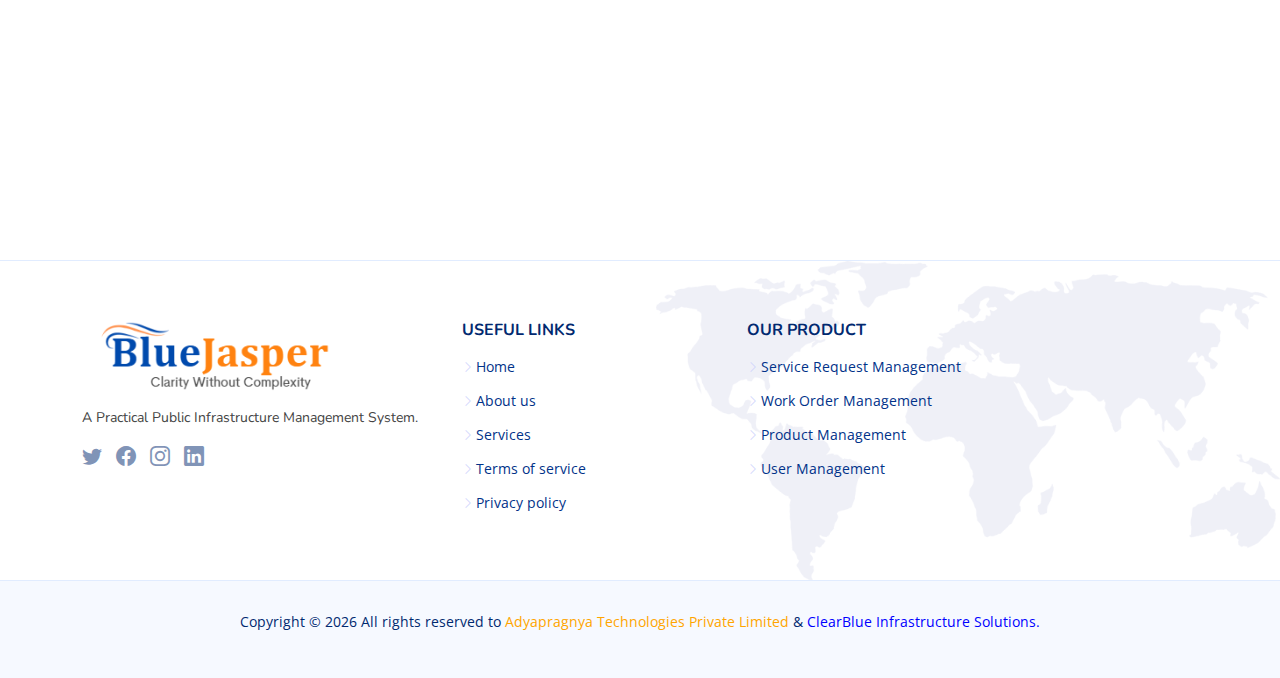
==== commit 4d4aa934: "Add files via upload" ====
--- a/index.html
+++ b/index.html
@@ -60,7 +60,7 @@
     <div class="container">
       <div class="row">
         <div class="col-lg-6 d-flex flex-column justify-content-center">
-          <h1 data-aos="fade-up">Welcome To <span style="color:#014aad;">Blue</span><span style="color: #ff914d;">Jasper</span></h1>
+          <h1 data-aos="fade-up">Welcome To <span style="color:#014aad;font-family:'Gill Sans', 'Gill Sans MT', Calibri, 'Trebuchet MS', sans-serif">Blue</span><span style="color: #ff914d; font-family:'Gill Sans', 'Gill Sans MT', Calibri, 'Trebuchet MS', sans-serif">Jasper</span></h1>
           <h2 data-aos="fade-up" data-aos-delay="400">A Practical Public Infrastructure Management System</h2>
           <div data-aos="fade-up" data-aos-delay="600">
             <div class="text-center text-lg-start">
@@ -405,8 +405,8 @@
               <div class="col-md-6">
                 <div class="info-box">
                   <i class="bi bi-geo-alt"></i>
-                  <h3>Address 1</h3>
-                  <p style="color: #006aff;">Clearblue Infrastructure Solutions Inc.</p>
+                  <h3>Caribbean Office</h3>
+                  <a href="https://clearblue.adyapragnya-infra.com/" style="color: #006aff;">Clearblue Infrastructure Solutions Inc.</a>
                   <p>Anfield House, 2nd Avenue Carters Gap, Black Rock,
                     <br>St. Michael, Barbados, West Indies</p>
                 </div>
@@ -414,8 +414,8 @@
               <div class="col-md-6">
                 <div class="info-box">
                   <i class="bi bi-geo-alt"></i>
-                  <h3>Address 2</h3>
-                  <p style="color: #006aff;">Adyapragnya Technologies private Limited.</p>
+                  <h3>Indian Office</h3>
+                  <a  href="https://www.adyapragnya.com/" style="color: #006aff;">Adyapragnya Technologies private Limited.</a>
                   <p>#956 2nd floor Punam Mahal Road
                     Kst Town, 
                     <br>Bengaluru 560060, India</p>
@@ -426,14 +426,14 @@
                 <div class="info-box">
                   <i class="bi bi-telephone"></i>
                   <h3>Call Us</h3>
-                  <p>+1 5589 55488 55<br>+1 6678 254445 41</p>
+                  <p>+91 8035930554</p>
                 </div>
               </div>
               <div class="col-md-6">
                 <div class="info-box">
                   <i class="bi bi-envelope"></i>
                   <h3>Email Us</h3>
-                  <p>info@example.com<br>contact@example.com</p>
+                  <p>info@bluejasper.com</p>
                 </div>
               </div>
             </div>
@@ -445,19 +445,19 @@
               <div class="row gy-4">
 
                 <div class="col-md-6">
-                  <input type="text" name="name" class="form-control" placeholder="Your Name" required>
+                  <input type="text" name="name" class="form-control" placeholder="Your Name" required  readonly>
                 </div>
 
                 <div class="col-md-6 ">
-                  <input type="email" class="form-control" name="email" placeholder="Your Email" required>
+                  <input type="email" class="form-control" name="email" placeholder="Your Email" required  readonly>
                 </div>
 
                 <div class="col-md-12">
-                  <input type="text" class="form-control" name="subject" placeholder="Subject" required>
+                  <input type="text" class="form-control" name="subject" placeholder="Subject" required  readonly>
                 </div>
 
                 <div class="col-md-12">
-                  <textarea class="form-control" name="message" rows="6" placeholder="Message" required></textarea>
+                  <textarea class="form-control" name="message" rows="6" placeholder="Message" required readonly></textarea>
                 </div>
 
                 <div class="col-md-12 text-center">
@@ -465,7 +465,7 @@
                   <div class="error-message"></div>
                   <div class="sent-message">Your message has been sent. Thank you!</div>
 
-                  <button type="submit">Send Message</button>
+                  <button type="submit" disabled>Send Message</button>
                 </div>
 
               </div>
@@ -521,7 +521,7 @@
             </ul>
           </div>
 
-          <div class="col-lg-4 col-md-12 footer-contact text-center text-md-start">
+          <!-- <div class="col-lg-4 col-md-12 footer-contact text-center text-md-start">
             <h3><i class="bi bi-geo-alt-fill"></i>Address 1</h3>
             <p style="color: #006aff;">Clearblue Infrastructure Solutions Inc.</p>
             <p>Anfield House, 2nd Avenue Carters Gap, Black Rock,
@@ -535,7 +535,7 @@
             Kst Town, 
             <br>Bengaluru 560060, India</p>
         </p>
-          </div>
+          </div> -->
 
           
         </div>
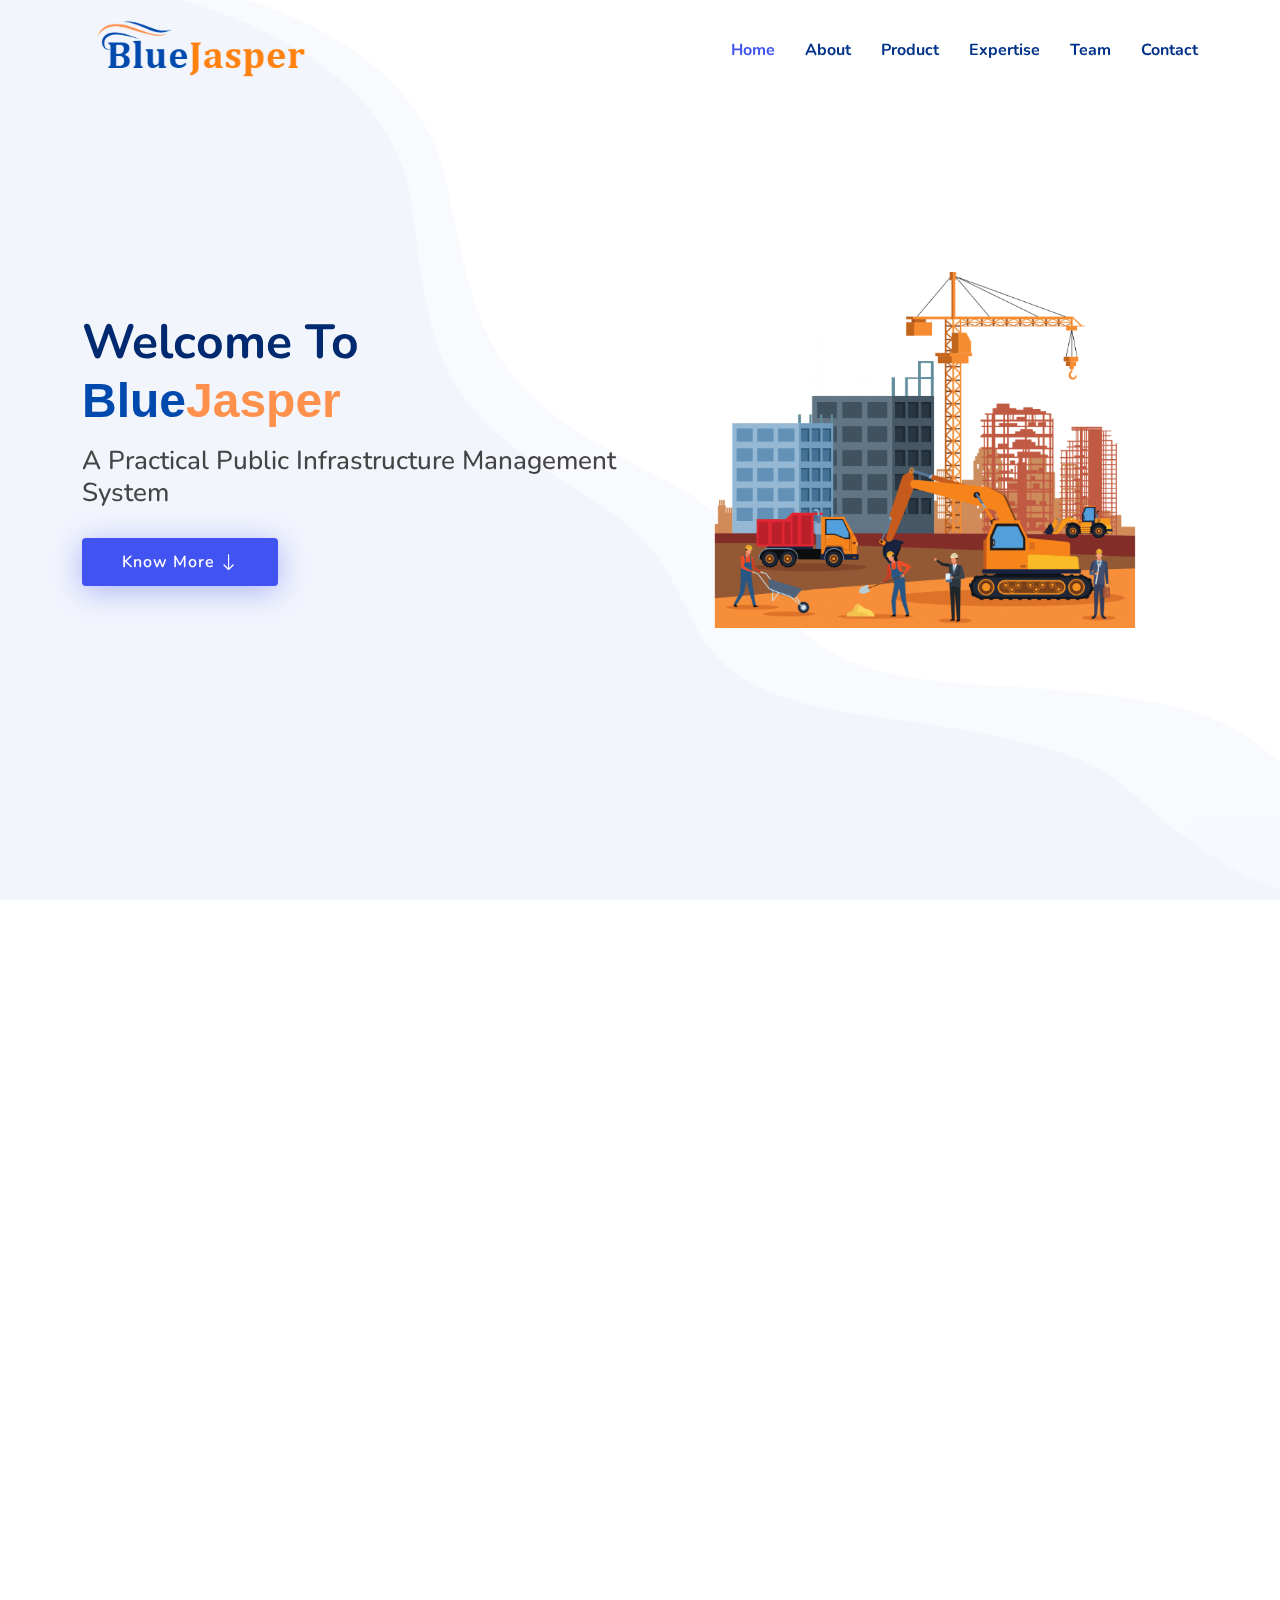
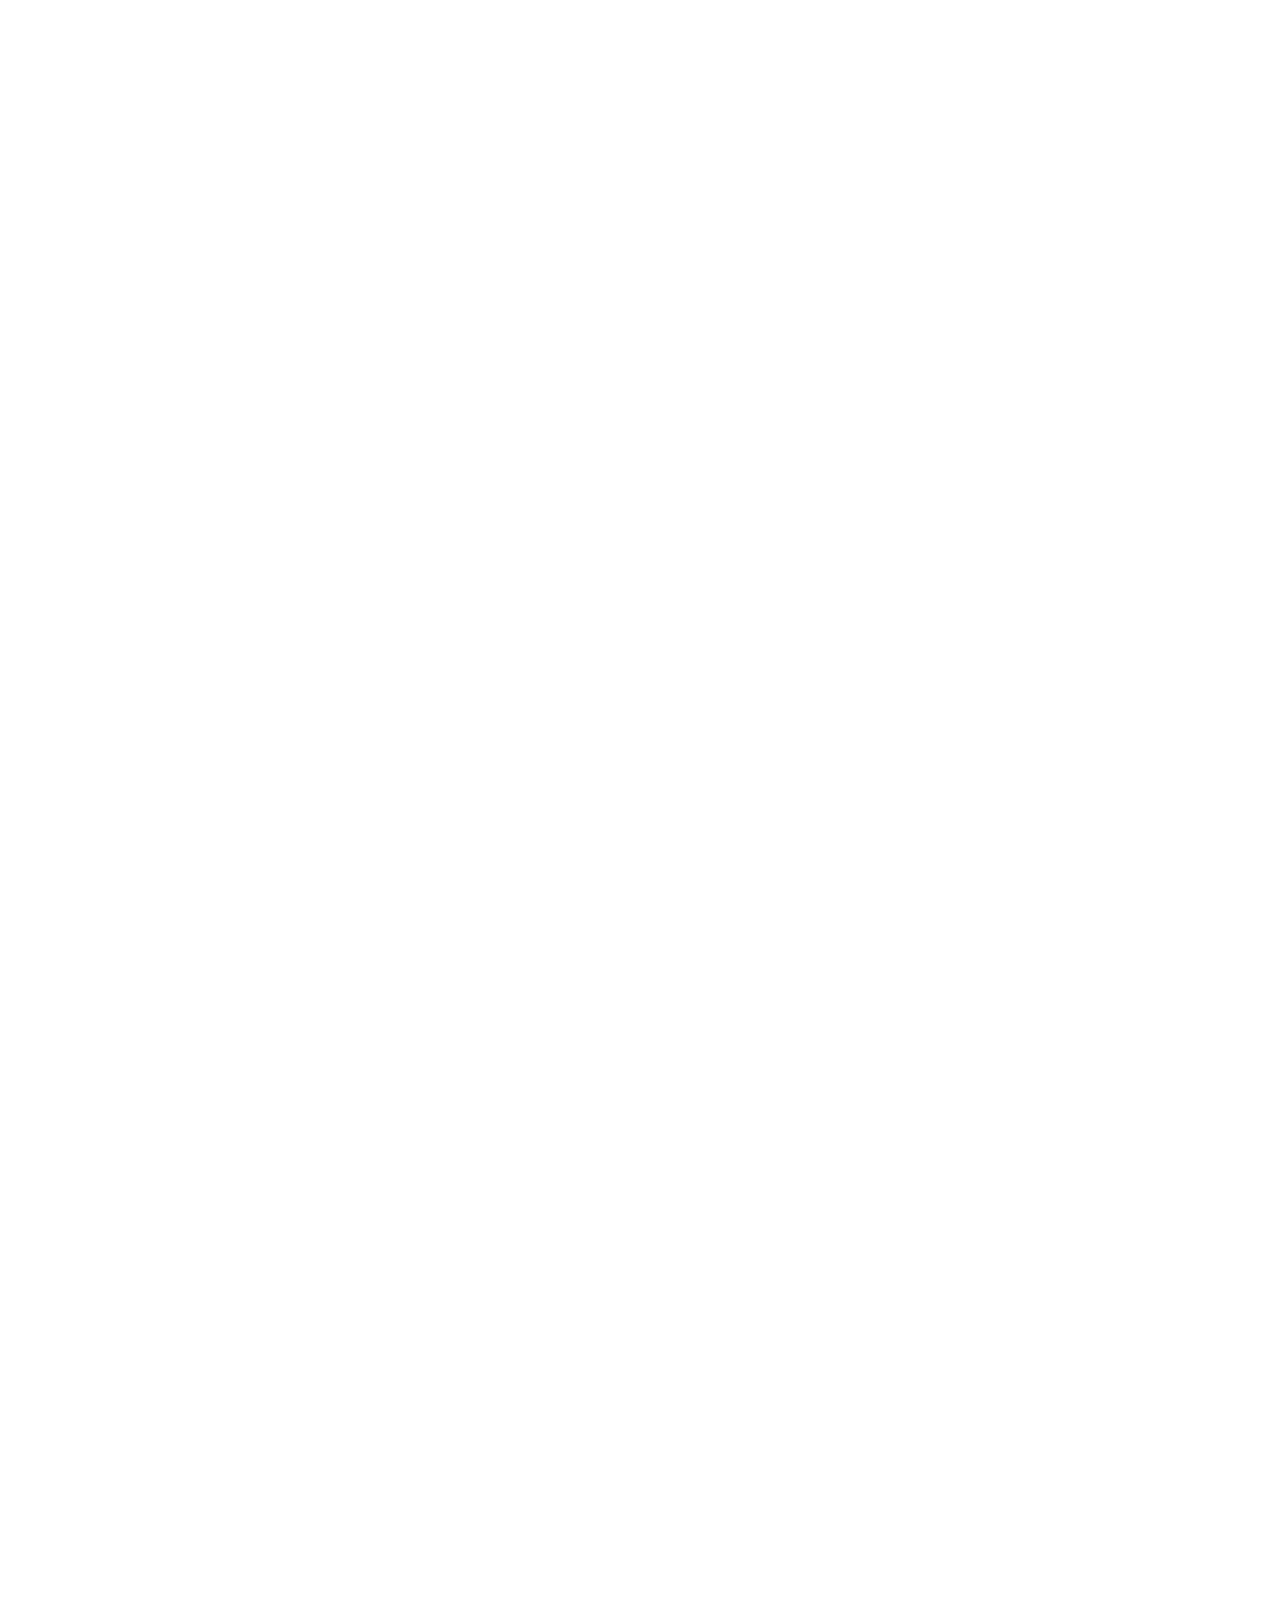
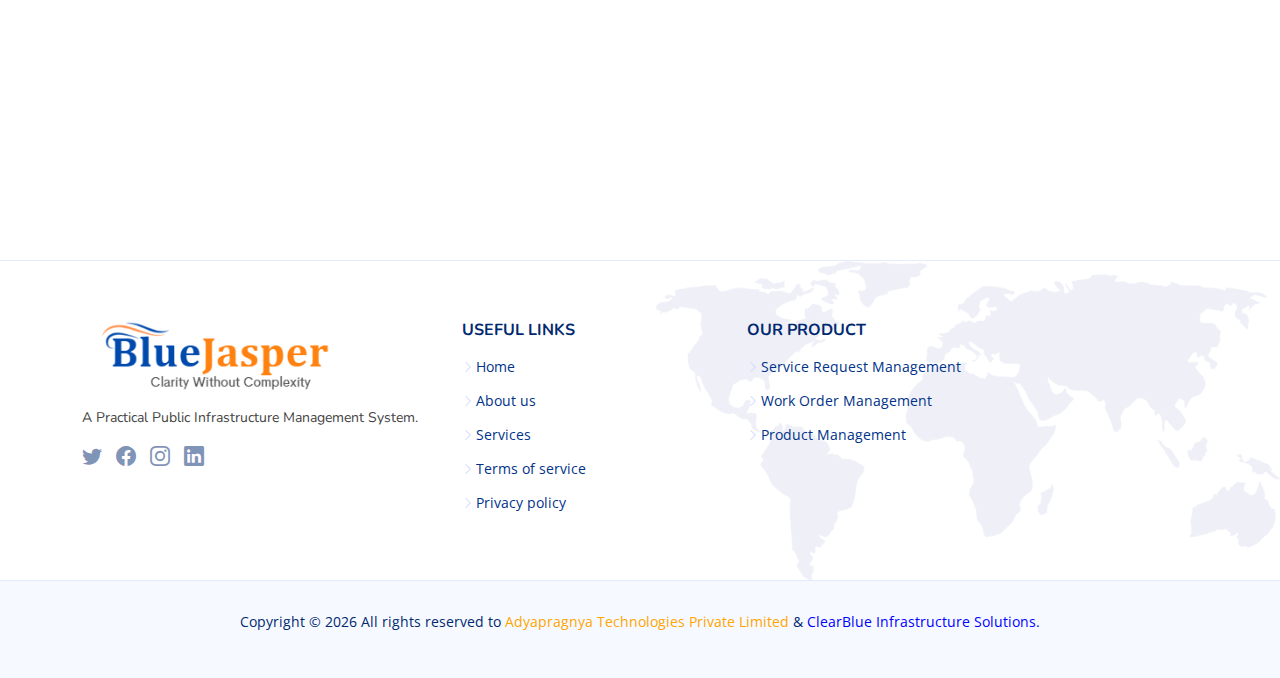
==== commit 659ab0ab: "Update index.html" ====
--- a/index.html
+++ b/index.html
@@ -143,14 +143,6 @@
               <img src="assets/img/values-3.png" class="img-fluid" alt="">
               <h3>Work Order Management</h3>
               <p style="text-align: justify;">Work Orders are meant to manage with respect to approvals, man, material and progress.</p>
-            </div>
-          </div>
-
-          <div class="col-lg-3 mt-4 mt-lg-0" data-aos="fade-up" data-aos-delay="600">
-            <div class="box">
-              <img src="assets/img/values-2.png" class="img-fluid" alt="">
-              <h3>User Management.</h3>
-              <p style="text-align: justify;">User management is a system of handling activities related to user access to devices, Modules, and activities.</p>
             </div>
           </div>
 
@@ -426,14 +418,14 @@
                 <div class="info-box">
                   <i class="bi bi-telephone"></i>
                   <h3>Call Us</h3>
-                  <p>+91 8035930554</p>
+                  <p>080 43702595</p>
                 </div>
               </div>
               <div class="col-md-6">
                 <div class="info-box">
                   <i class="bi bi-envelope"></i>
                   <h3>Email Us</h3>
-                  <p>info@bluejasper.com</p>
+                  <p>info@bluejasper-infra.com</p>
                 </div>
               </div>
             </div>
@@ -517,7 +509,6 @@
               <li><i class="bi bi-chevron-right"></i> <a href="#product">Service Request Management</a></li>
               <li><i class="bi bi-chevron-right"></i> <a href="#product">Work Order Management</a></li>
               <li><i class="bi bi-chevron-right"></i> <a href="#product">Product Management</a></li>
-              <li><i class="bi bi-chevron-right"></i> <a href="#product">User Management</a></li>
             </ul>
           </div>
 
@@ -568,4 +559,4 @@
 
 </body>
 
-</html>+</html>
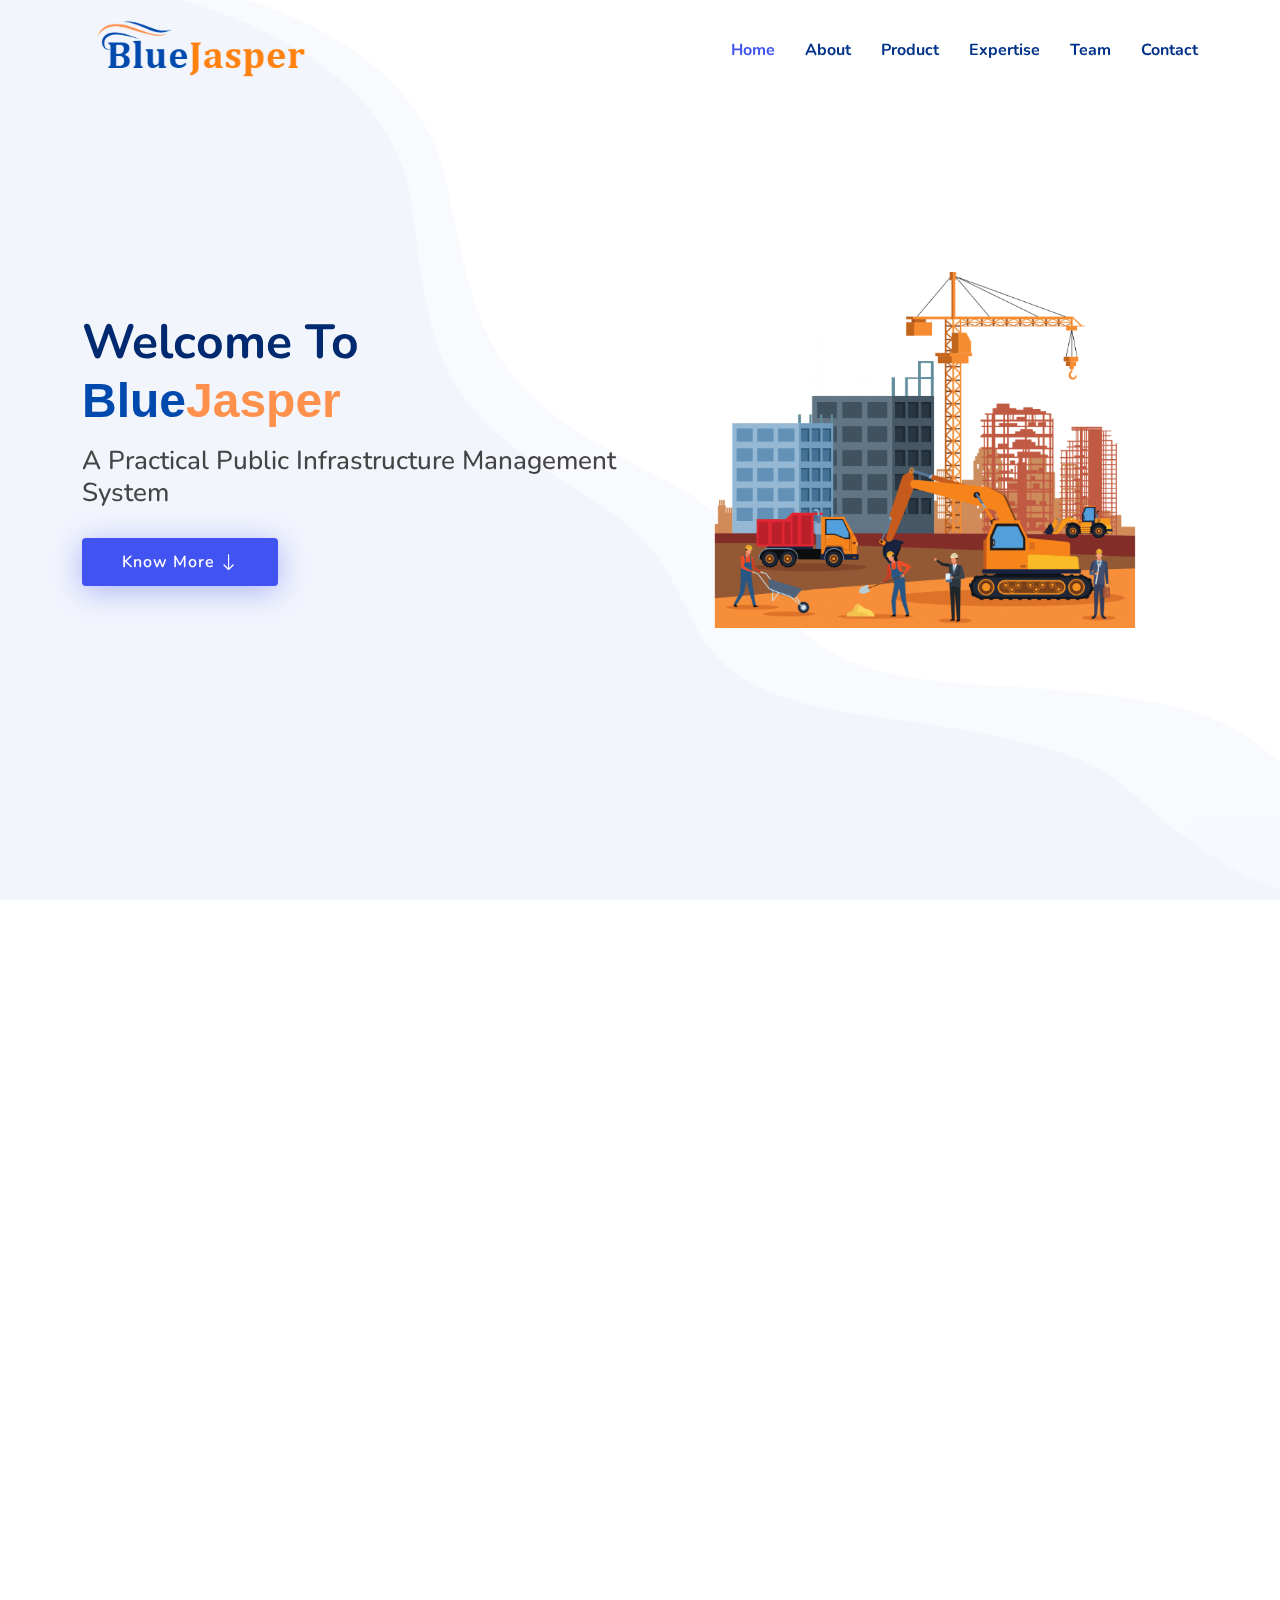
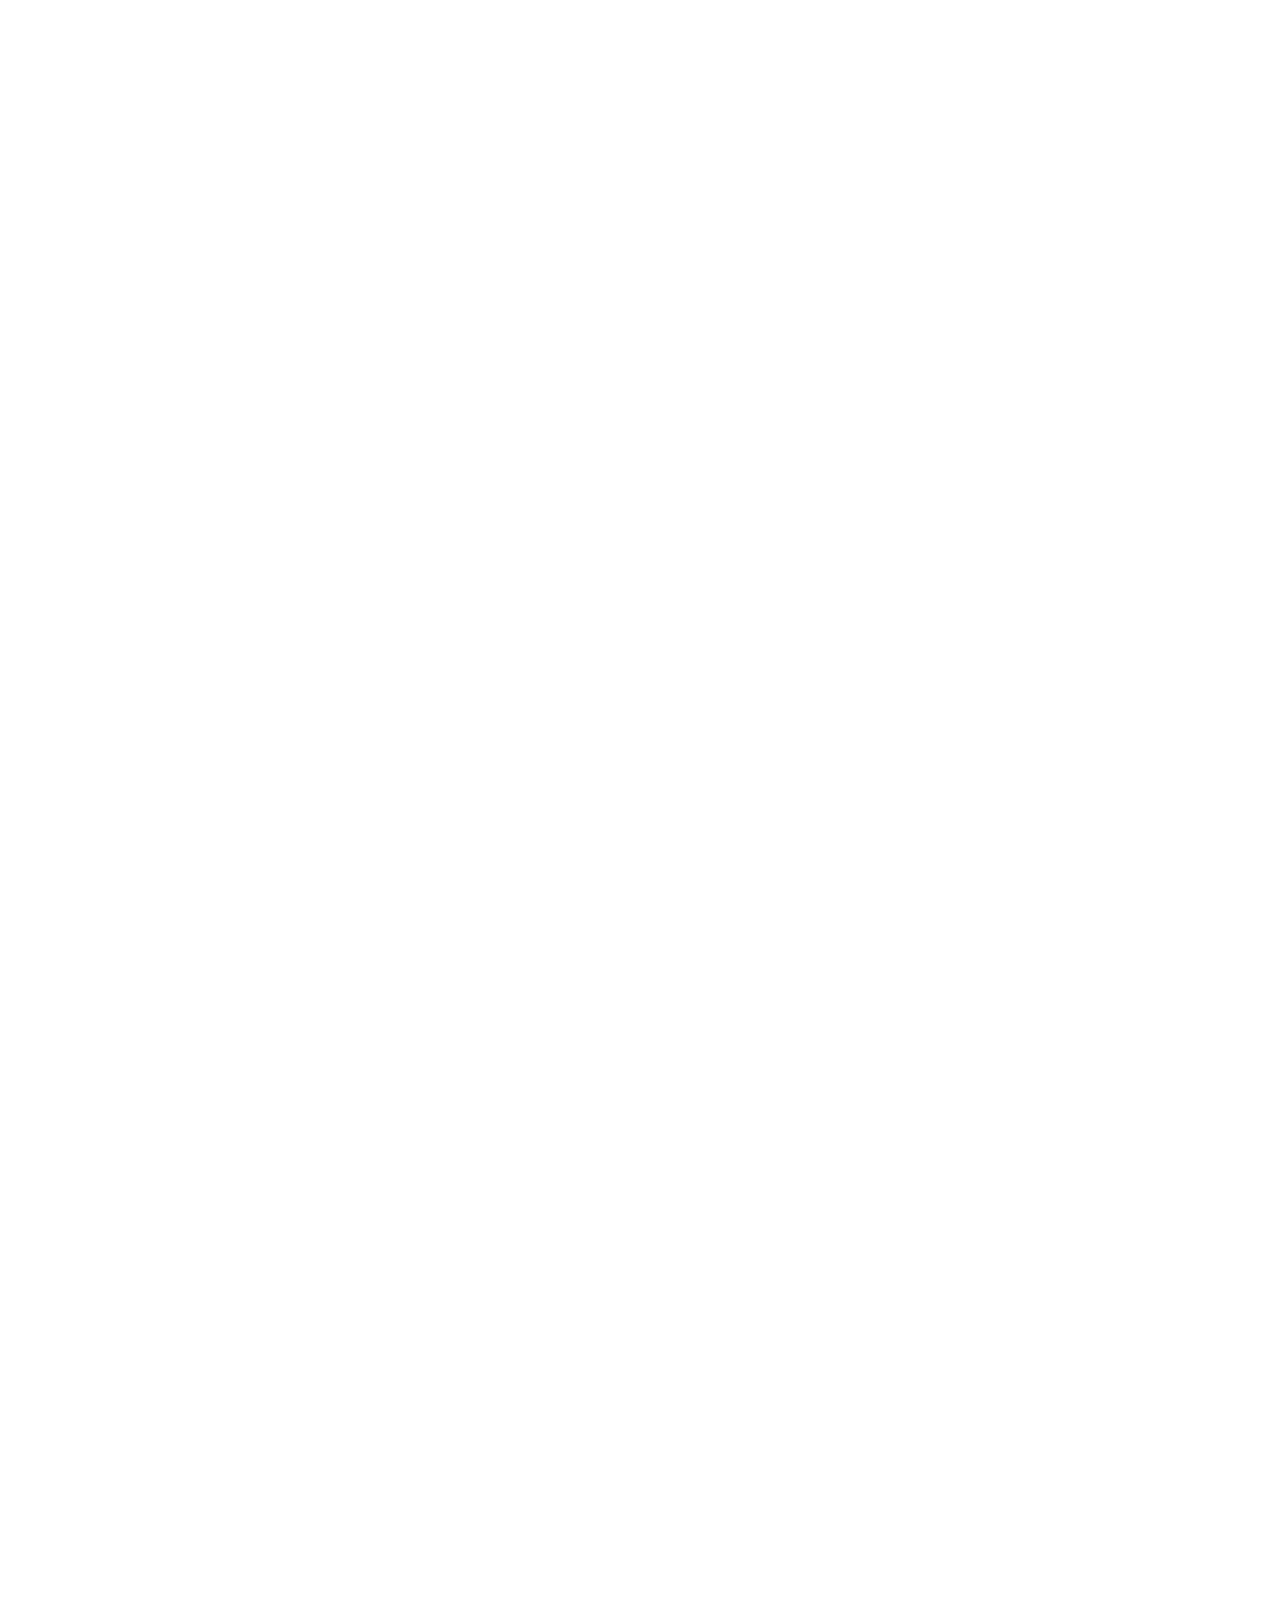
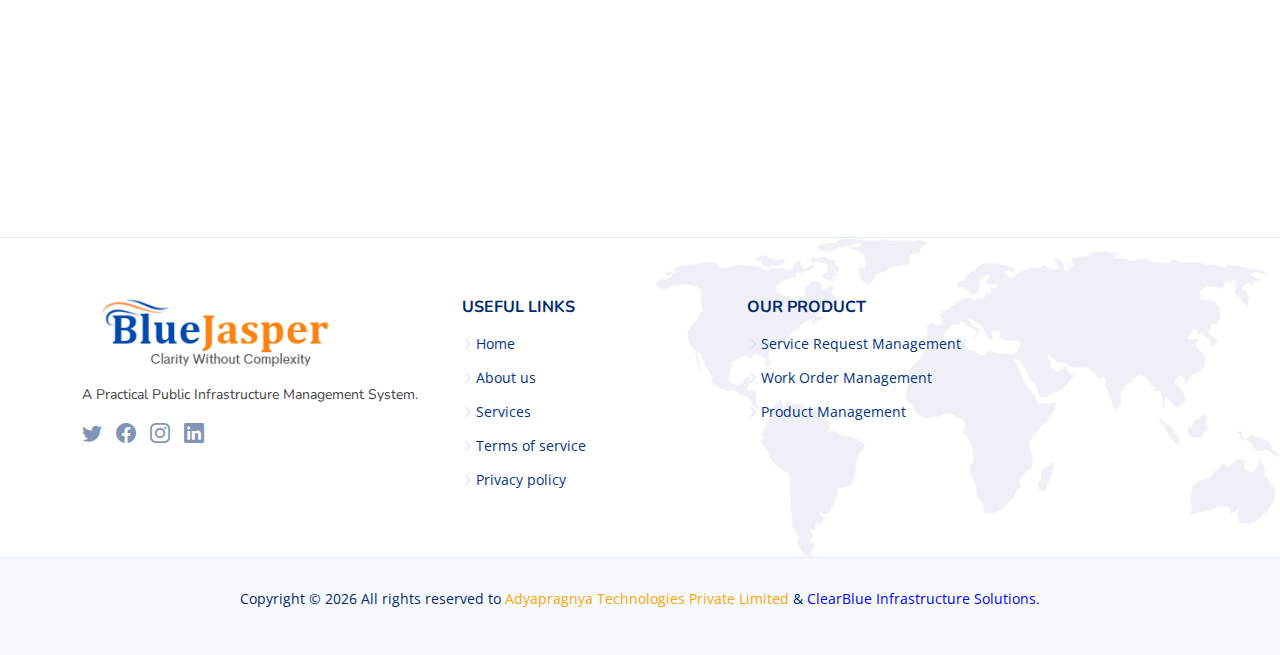
==== commit 4c0bc142: "Update index.html" ====
--- a/index.html
+++ b/index.html
@@ -122,7 +122,7 @@
 
         <div class="row">
 
-          <div class="col-lg-3" data-aos="fade-up" data-aos-delay="200">
+          <div class="col-lg-4" data-aos="fade-up" data-aos-delay="200">
             <div class="box">
               <img src="assets/img/values-4.png" class="img-fluid" alt="">
               <h3>Asset Management</h3>
@@ -130,7 +130,7 @@
             </div>
           </div>
 
-          <div class="col-lg-3" data-aos="fade-up" data-aos-delay="200">
+          <div class="col-lg-4" data-aos="fade-up" data-aos-delay="200">
             <div class="box">
               <img src="assets/img/values-1.png" class="img-fluid" alt="">
               <h3>Service Request Management</h3>
@@ -138,7 +138,7 @@
             </div>
           </div>
 
-          <div class="col-lg-3 mt-4 mt-lg-0" data-aos="fade-up" data-aos-delay="400">
+          <div class="col-lg-4 mt-4 mt-lg-0" data-aos="fade-up" data-aos-delay="400">
             <div class="box">
               <img src="assets/img/values-3.png" class="img-fluid" alt="">
               <h3>Work Order Management</h3>
